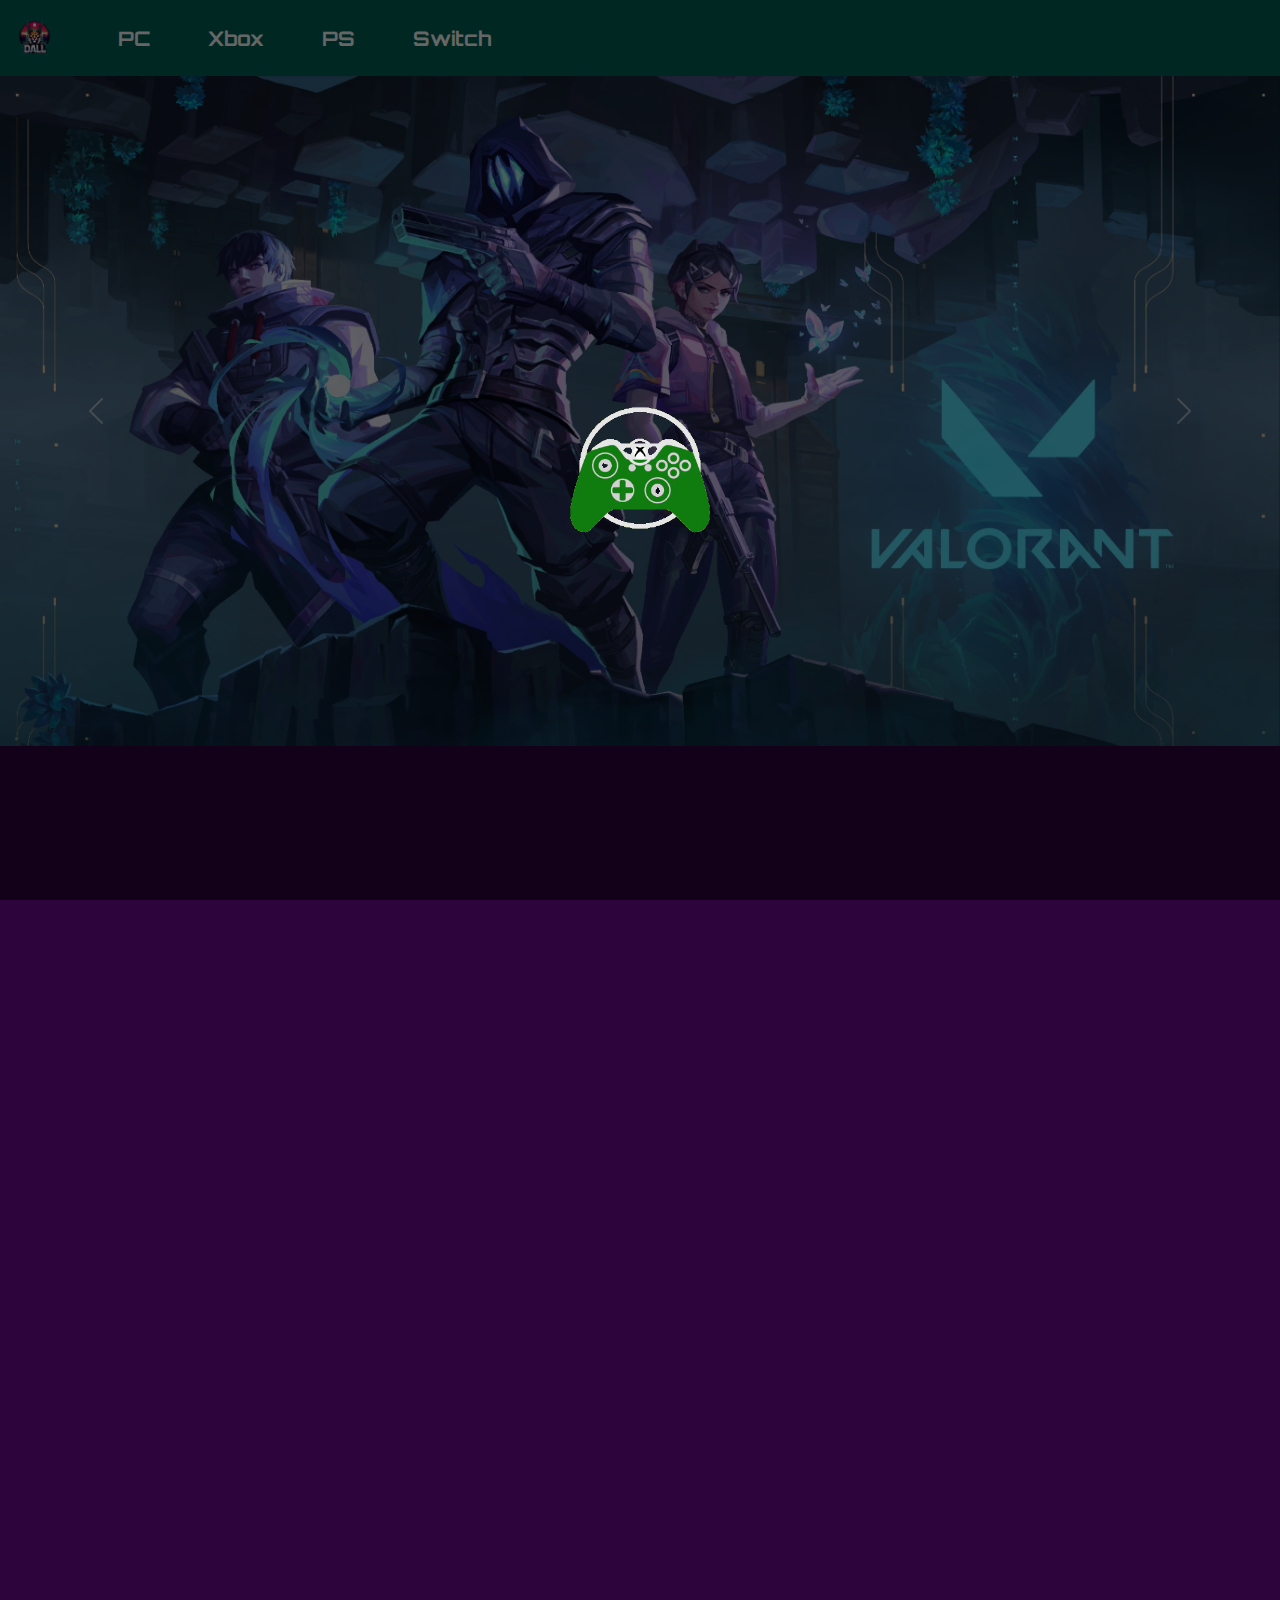
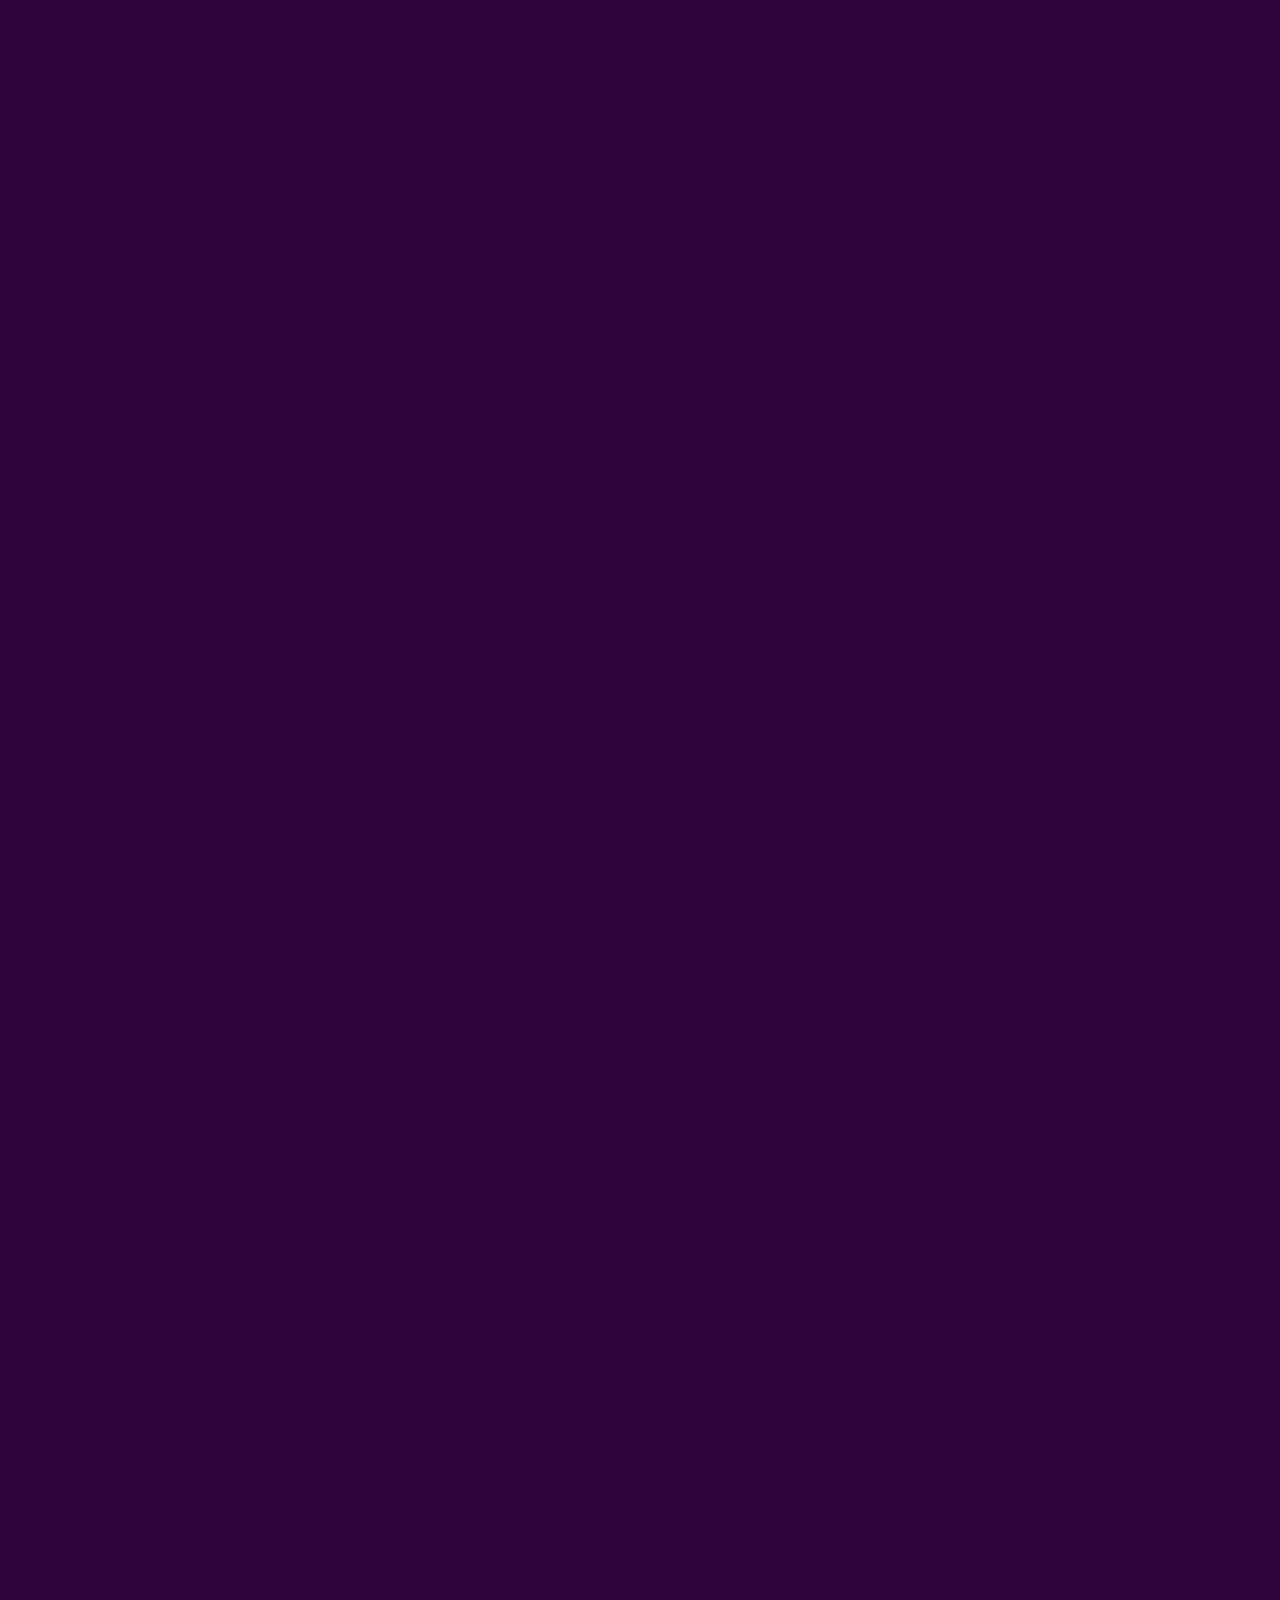
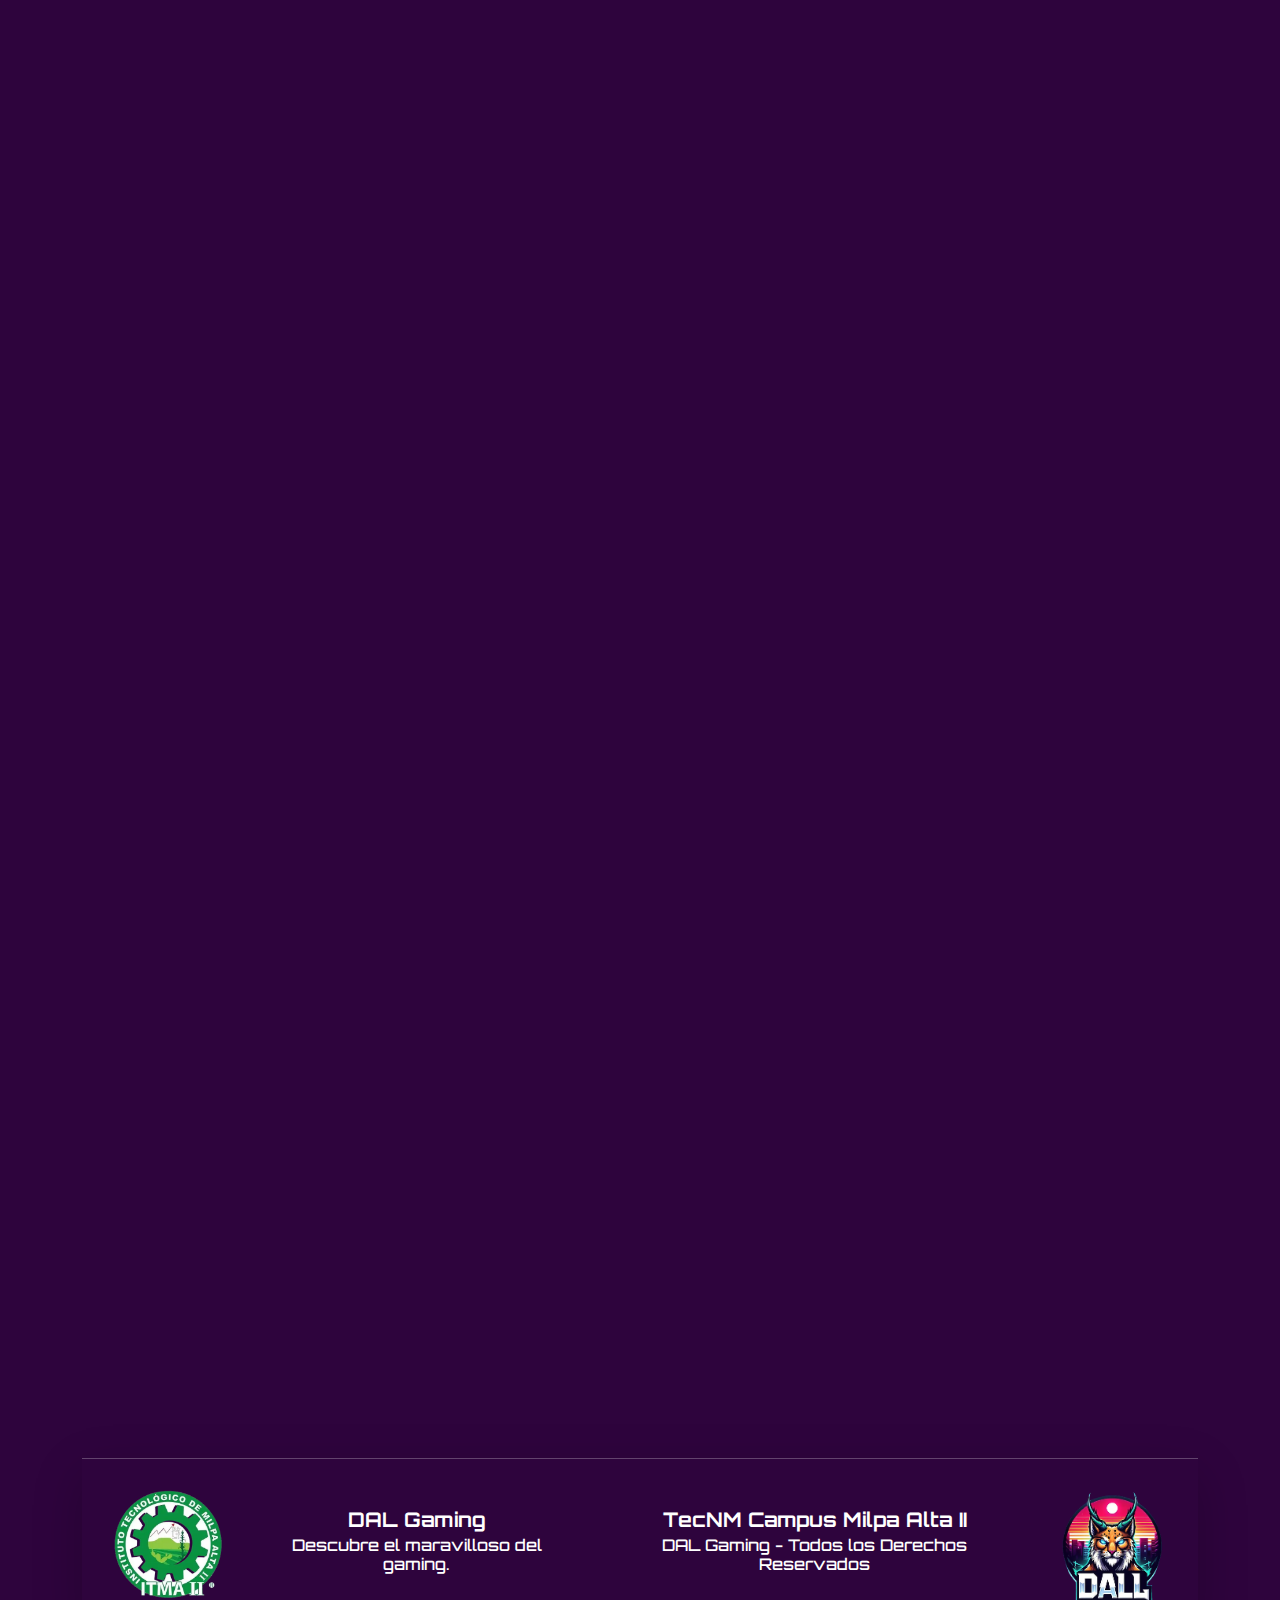
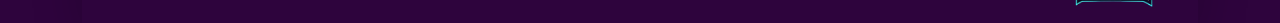
==== view/catalogo.html @ bf7d309e "cambio Footer" ====
<!doctype html>
<html lang="en">

<head>
  <meta charset="utf-8">
  <meta name="viewport" content="width=device-width, initial-scale=1, shrink-to-fit=no">
  <link rel="stylesheet" href="../public/css/bootstrap/bootstrap.min.css">
  <link href="https://fonts.googleapis.com/css2?family=Orbitron&display=swap" rel="stylesheet">
  <script src="../public/js/jquery/jquery.min.js"></script>
  <link rel="stylesheet" href="../css/style.css">
  <!-- Linea de codigo para utilizar las animaciones de la libreria de AOS Animation -->
  <link href="https://unpkg.com/aos@2.3.1/dist/aos.css" rel="stylesheet">
  <title>DAL Gaming</title>
  <!-- Linea Para Poder Colocar Un Icono En Tu Pag En La Pestaña -->
  <link rel="icon" href="../img/LogoGamer.webp" type="image/x-icon" alt="ImgNoEncontrada">
  <!-- Linea Para Poder Colocar Un Icono En Tu Pag En La Pestaña -->
</head>

<body class="fondoYLetra">
  <!--Container De Nav-->
  <nav class="navbar navbar-expand-lg navbar-synthwave">
    <div class="container-fluid">
      <a href="/index.html"><img class="navbar-brand" src="../img/LogoGamer.webp" width="45rem" alt="ImgNoEncontrada" /></a>
      <button class="navbar-toggler" type="button" data-bs-toggle="collapse" data-bs-target="#navbarSupportedContent" aria-controls="navbarSupportedContent" aria-expanded="false" aria-label="Toggle navigation">
        <span class="navbar-toggler-icon"><img src="./img/IconoDeNav.webp" width="25rem" alt="" /></span>
      </button>
      <div class="collapse navbar-collapse" id="navbarSupportedContent">
        <ul class="navbar-nav me-auto mb-2 mb-lg-0">
          <li class="nav-item ms-4 mt-1">
            <a class="btn" href="#Seccion1">
              <h5 class="ms-2 mt-2 text-white"><b><img src="./img/IconoDeAcercaDeNosotros.png" class="img-fluid" width="45rem" alt="">PC</b></h5>
            </a>
          </li>
          <li class="nav-item ms-4 mt-1">
            <a class="btn" href="#Seccion2">
              <h5 class=" ms-2 mt-2 text-white"><b><img src="./img/IconoDeProductos.png" class="img-fluid" width="45rem" alt="" srcset="">Xbox</b></h5>
            </a>
          </li>
          <li class="nav-item ms-4 mt-1">
            <a class="btn" href="#Seccion3">
              <h5 class=" ms-2 mt-2 text-white"><b><img src="/img/IconoDeContacto.png" class="img-fluid" width="25rem" alt="" srcset="">PS</b></h5>
            </a>
          </li>
          <li class="nav-item ms-4 mt-1">
            <a class="btn" href="#Seccion4">
              <h5 class=" ms-2 mt-2 text-white"><b><img src="/img/IconoDeContacto.png" class="img-fluid" width="25rem" alt="" srcset="">Switch</b></h5>
            </a>
          </li>
        </ul>
      </div>
    </div>
  </nav>
  <!--Container De Nav-->
  <!--Nota: Esto Esta Fuera Del Container Para Hacerlo Amplio-->
  <!--Carousel-->
  <div id="carouselExample" class="carousel slide">
    <div class="carousel-inner">
      <div class="carousel-item active">
        <img src="../img/Valorant.webp" height="670" width="1510" class="d-block w-100" alt="ImgNoEncontrada">
      </div>
      <div class="carousel-item">
        <img src="../img/PlayStation.webp" height="670" width="1510" class="d-block w-100" alt="ImgNoEncontrada">
      </div>
      <div class="carousel-item">
        <img src="../img/Xbox.webp" height="670" width="1510" class="d-block w-100" alt="ImgNoEncontrada">
      </div>
    </div>
    <button class="carousel-control-prev" type="button" data-bs-target="#carouselExample" data-bs-slide="prev">
      <span class="carousel-control-prev-icon" aria-hidden="true"></span>
      <span class="visually-hidden">Previous</span>
    </button>
    <button class="carousel-control-next" type="button" data-bs-target="#carouselExample" data-bs-slide="next">
      <span class="carousel-control-next-icon" aria-hidden="true"></span>
      <span class="visually-hidden">Next</span>
    </button>
  </div>
  <!--Carousel-->
  <!--Nota: Esto Esta Fuera Del Container Para Hacerlo Amplio-->

  <!--Container De ID Son 4 Secciones-->
  <div class="container mt-4">
    <!--Seccion1-->
    <div class="row mt-4 mb-4">
      <div id="Seccion1" class="div">
        <!--Espacio De Trabajo-->
        <h1 class="text-white text-center mt-4 mb-4" data-aos="zoom-in"><b>Juegos de PC</b></h1>
        <!--Espacio De Card Contenido De VideoJuegos-->
        <div class="row row-cols-1 row-cols-md-4 g-4 mt-4 mb-4">
          <!--Primera Fila De 4 Card-->
          <div class="col">
            <div class="card card-custom borde-verde-neon" data-aos="zoom-in">
              <img src="../img/EldenRing.webp" class="card-img-top" alt="...">
              <div class="card-body">
                <h4 class="text-center"><b>Elder Ring</b></h4>
                <hr size="8px" color="black" />
                <h6 class="card-text text-center">
                  Elden Ring es un videojuego de rol, aventura y acción de FromSoftware y Bandai Namco, 
                  creado por Hidetaka Miyazaki y George R.R. Martin. 
                  El juego amplía la jugabilidad de Dark Souls en un mundo más grande y complejo. </h6>
              </div>
            </div>
          </div>
          <div class="col">
            <div class="card card-custom borde-verde-neon" data-aos="zoom-in">
              <img src="../img/Half-Life-Alyx.webp" class="card-img-top" alt="...">
              <div class="card-body">
                <h4 class="text-center"><b>Half-Life Alyx</b></h4>
                <hr size="8px" color="black" />
                <h6 class="card-text text-center">
                  Half-Life: Alyx es un shooter de realidad virtual que sirve como precuela de Half-Life 2, 
                  sigue la historia de Alyx Vance luchando contra los Combine.
                </h6>
              </div>
            </div>
          </div>
          <div class="col">
            <div class="card card-custom borde-verde-neon" data-aos="zoom-in">
              <img src="../img/Baldur's-Gate3.webp" class="card-img-top" alt="...">
              <div class="card-body">
                <h4 class="text-center"><b>Baldur's Gate 3</b></h4>
                <hr size="8px" color="black" />
                <h6 class="card-text text-center">
                  Baldur's Gate 3 es la tercera entrega de la saga de rol, 
                  desarrollada por Larian Studios con promesas de fidelidad a Dragones y Mazmorras.
                </h6> 
              </div>
            </div>
          </div>
          <div class="col">
            <div class="card card-custom borde-verde-neon" data-aos="zoom-in">
              <img src="../img/Portal-2.webp" class="card-img-top" alt="...">
              <div class="card-body">
                <h4 class="text-center"><b>Portal 2</b></h4>
                <hr size="8px" color="black" />
                <h6 class="card-text text-center">
                  Portal 2 es la secuela del exitoso juego de puzles de Valve. 
                  Con modo cooperativo y un diseño ingenioso, se destaca como uno de los mejores juegos del género.
                </h6>
              </div>
            </div>
          </div>
          <!--Primera Fila De 4 Card-->

           <!--Segundo Fila De 4 Card-->
           <div class="col">
            <div class="card card-custom borde-verde-neon" data-aos="zoom-in">
              <img src="../img/Minecraft.webp" class="card-img-top" alt="...">
              <div class="card-body">
                <h4 class="card-title text-center"><b>Minecraft</b></h4>
                <hr size="8px" color="black" />
                <h6 class="card-text text-center">
                  Minecraft es un juego de construcción sandbox creado por Markus Persson, 
                  también conocido como "Notch", y desarrollado por Mojang Studios. 
                  Se destaca por su mundo abierto y su falta de un objetivo definido.
                </h6>
              </div>
            </div>
          </div>
          <div class="col">
            <div class="card card-custom borde-verde-neon" data-aos="zoom-in">
              <img src="../img/prince-persia-lost-crown.webp" class="card-img-top" alt="...">
              <div class="card-body">
                <h4 class="card-title text-center"><b>Prince of Persia: The Lost Crown</b></h4>
                <hr size="8px" color="black"/>
                <h6 class="card-text text-center">
                  Prince of Persia: The Lost Crown es un juego de plataformas de acción 2D para 
                  PC que ofrece una experiencia emocionante en un mundo inspirado en la mitología persa, 
                  con mecánicas de manipulación del tiempo y el espacio.               
                </h6>
              </div>
            </div>
          </div>
          <div class="col">
            <div class="card card-custom borde-verde-neon" data-aos="zoom-in">
              <img src="../img/The-Thaumaturge.webp" class="card-img-top" alt="...">
              <div class="card-body">
                <h4 class="card-title text-center"><b>The Thaumaturge</b></h4>
                <hr size="8px" color="black"/>
                <h6 class="card-text text-center">
                  The Thaumaturge es un RPG para PC y consolas que se desarrolla en la Varsovia del siglo XX, 
                  donde los jugadores enfrentan decisiones morales y controlan seres místicos llamados Salutors.
                </h6>
              </div>
            </div>
          </div>
          <div class="col">
            <div class="card card-custom borde-verde-neon" data-aos="zoom-in">
              <img src="../img/children-of-the-sun-keyart.webp" class="card-img-top" alt="...">
              <div class="card-body">
                <h4 class="card-title text-center"><b>Children of the Sun</b></h4>
                <hr size="8px" color="black"/>
                <h6 class="card-text text-center">
                  Children of the Sun es un juego de disparos táctico y de puzles para PC, 
                  donde los jugadores controlan una bala en su búsqueda de venganza contra una secta maligna. 
                  Desarrollado por René Rother y publicado por Devolver Digital.
                </h6>
              </div>
            </div>
          </div>
          <!--Segunda Fila De 4 Card-->
        </div>
        
        <!--Espacio De Card Contenido De VideoJuegos-->

        <!--Espacio De Trabajo-->
      </div>
    </div>
    <!--Seccion1-->

    <!--Seccion2-->
    <div class="row mt-4 mb-4">
      <div id="Seccion2" class="div">
        <!--Espacio De Trabajo-->
        <h1 class="text-white text-center mt-4 mb-4" data-aos="zoom-in"><b>Juegos de Xbox</b></h1>
        <!-- Espacio de las primeras 4 cards -->
        <div class="row row-cols-1 row-cols-md-4 g-4 mt-4 mb-4">
          <div class="col">
            <div class="card card-custom borde-verde-neon" data-aos="zoom-in">
              <img src="../img/Hi-Fi-Rush.webp" class="card-img-top" alt="...">
              <div class="card-body">
                <h4 class="text-center"><b>Hi-Fi Rush</b></h4>
                <hr size="8px" color="black" />
                <h6 class="card-text text-center">
                  Hi-Fi Rush es un videojuego tipo hack and slash que combina mecánicas de ritmo y plataformas. 
                  Fue desarrollado por Tango Gameworks y publicado por Bethesda Softworks, 
                  disponible para Microsoft Windows y Xbox Series X/S. 
                </h6>
              </div>
            </div>
          </div> 
          <div class="col">
            <div class="card card-custom borde-verde-neon" data-aos="zoom-in">
              <img src="../img/hogwarts-legacy.webp" class="card-img-top" alt="...">
              <div class="card-body">
                <h4 class="text-center"><b>Hogwarts Legacy</b></h4>
                <hr size="8px" color="black" />
                <h6 class="card-text text-center">
                  Hogwarts Legacy es un juego de rol inmersivo en mundo abierto, inspirado en la saga Harry Potter. 
                  Ambientado en el Hogwarts del siglo XIX, permite al jugador ser un estudiante que guarda un secreto capaz de destruir el 
                  mundo mágico, poniendo al jugador en el centro de su propia aventura.
                </h6>
              </div>
            </div>
          </div> 
          <div class="col">
            <div class="card card-custom borde-verde-neon" data-aos="zoom-in">
              <img src="../img/atomic-heart.webp" class="card-img-top" alt="...">
              <div class="card-body">
                <h4 class="text-center"><b>Atomic Heart</b></h4>
                <hr size="8px" color="black" />
                <h6 class="card-text text-center">
                  Atomic Heart es un videojuego FPS de mundo semiabierto con elementos de rol de acción. 
                  El combate incluye disparos y peleas cuerpo a cuerpo contra una variedad de enemigos mecánicos, 
                  biomecánicos y biológicos, como robots y mutantes.
                </h6>
              </div>
            </div>
          </div> 
          <div class="col">
            <div class="card card-custom borde-verde-neon" data-aos="zoom-in">
              <img src="../img/star-wars-jedi-survivor.webp" class="card-img-top" alt="...">
              <div class="card-body">
                <h4 class="text-center"><b>Star Wars Jedi: Survivor</b></h4>
                <hr size="8px" color="black" />
                <h6 class="card-text text-center">
                  Star Wars Jedi: Survivor es un juego de acción y aventura en tercera persona de Respawn Entertainment, desarrollado con Lucasfilm Games. 
                  Continuando la historia de Cal Kestis cinco años después de Star Wars Jedi: La Orden Caída, 
                  el juego sigue su lucha en una galaxia cada vez más dominada por la oscuridad.
                </h6>
              </div>
            </div>
          </div> 
          <!-- Fin de las primeras 4 cards -->

          <!-- Inicio de las segundas 4 cards -->
          <div class="col">
            <div class="card card-custom borde-verde-neon" data-aos="zoom-in">
              <img src="../img/Sifu-PiviGames.webp" class="card-img-top" alt="...">
              <div class="card-body">
                <h4 class="card-title text-center"><b>Sifu</b></h4>
                <hr size="8px" color="black" />
                <h6 class="card-text text-center">
                  Sifu es un videojuego beat 'em up roguelike de Sloclap. 
                  Ambientado en la China moderna, sigue al hijo de un maestro de artes marciales que busca vengar la muerte de su padre.
                </h6>
              </div>
            </div>
          </div>
          <div class="col">
            <div class="card card-custom borde-verde-neon" data-aos="zoom-in">
              <img src="../img/Street-Fighter-6.webp" class="card-img-top" alt="...">
              <div class="card-body">
                <h4 class="card-title text-center"><b>Street Fighter 6</b></h4>
                <hr size="8px" color="black"/>
                <h6 class="card-text text-center">
                  Street Fighter 6 permite a los jugadores viajar por el mundo para medir su habilidad y buscar su fuerza interior. 
                  Todos comienzan desde abajo, y ahora es tu turno de aceptar el reto y mejorar tu juego.               
                </h6>
              </div>
            </div>
          </div>
          <div class="col">
            <div class="card card-custom borde-verde-neon" data-aos="zoom-in">
              <img src="../img/Starfield.webp" class="card-img-top" alt="...">
              <div class="card-body">
                <h4 class="card-title text-center"><b>Starfield</b></h4>
                <hr size="8px" color="black"/>
                <h6 class="card-text text-center">
                  En un juego de rol de próxima generación ambientado en el espacio, 
                  crea tu propio personaje y explora con total libertad mientras te sumerges en una aventura épica para resolver 
                  el mayor misterio de la humanidad.
                </h6>
              </div>
            </div>
          </div>
          <div class="col">
            <div class="card card-custom borde-verde-neon" data-aos="zoom-in">
              <img src="../img/Forza-Motorsport-Pivigames.webp" class="card-img-top" alt="...">
              <div class="card-body">
                <h4 class="card-title text-center"><b>Forza Motorsport</b></h4>
                <hr size="8px" color="black"/>
                <h6 class="card-text text-center">
                  Forza Motorsport es un videojuego de simulación de carreras desarrollado por Turn 10 Studios y publicado por Xbox Game Studios. 
                  Es la decimotercera entrega de la serie Forza, disponible en Windows y Xbox Series X/S, 
                  y reinicia la subserie abandonando la numeración secuencial.
                </h6>
              </div>
            </div>
          </div>
          <!-- Fin de las segundas 4 cards -->
        </div>
        <!--Espacio De Trabajo-->
      </div>
    </div>
    <!--Seccion2-->

    <!--Seccion3-->
    <div class="row mt-4 mb-4">
      <div id="Seccion3" class="div">
        <!--Espacio De Trabajo-->
        <h1 class="text-white text-center mt-4 mb-4" data-aos="zoom-in"><b>Juegos de PS</b></h1>

        <div class="row row-cols-1 row-cols-md-4 g-4 mt-4 mb-4">
          <div class="col">
            <div class="card card-custom borde-verde-neon" data-aos="zoom-in">
              <img src="../img/GOW.webp" class="card-img-top" alt="...">
              <div class="card-body">
                <h4 class="card-title text-center"><b>God of War</b></h4>
                <hr size="8px" color="black"/>
                <h6 class="card-text text-center">
                  God of War para PS4 reinventa a Kratos en una ambientación nórdica y con un enfoque más maduro, 
                  donde él es un padre en un entorno hostil, tratando de olvidar su pasado.
                </h6>
              </div>
            </div>
          </div>
          <div class="col">
            <div class="card card-custom borde-verde-neon" data-aos="zoom-in">
              <img src="../img/FF7-Remake.webp" class="card-img-top" alt="...">
              <div class="card-body">
                <h4 class="card-title text-center"><b>Final Fantasy VII Remake </b></h4>
                <hr size="8px" color="black"/>
                <h6 class="card-text text-center">
                  El remake de 'Final Fantasy VII' para PS4 mejora gráficos, 
                  añade detalles a la historia y modifica el sistema de batallas y exploración, desarrollado por el equipo original.
                </h6>
              </div>
            </div>
          </div>
          <div class="col">
            <div class="card card-custom borde-verde-neon" data-aos="zoom-in">
              <img src="../img/Resident-Evil-2-Remake.webp" class="card-img-top" alt="...">
              <div class="card-body">
                <h4 class="card-title text-center"><b>Resident Evil 2 Remake</b></h4>
                <hr size="8px" color="black"/>
                <h6 class="card-text text-center">
                  'Resident Evil 2 Remake' actualiza el clásico survival horror en su 20 aniversario para PS4, 
                  ofreciendo una perspectiva jugable, estilo y ambientación renovados. 
                  Conserva la esencia del juego original mientras introduce cambios técnicos y artísticos ambiciosos.
                </h6>
              </div>
            </div>
          </div>
          <div class="col">
            <div class="card card-custom borde-verde-neon" data-aos="zoom-in">
              <img src="../img/SpidermanPs4.webp" class="card-img-top" alt="...">
              <div class="card-body">
                <h4 class="card-title text-center"><b>Spiderman</b></h4>
                <hr size="8px" color="black"/>
                <h6 class="card-text text-center">
                  'Spider-Man' para PS4, desarrollado por Insomniac Games y producido por Sony, 
                  es un juego de acción de mundo abierto ambientado en Nueva York, donde el jugador puede explorar libremente la ciudad 
                  y disfrutar del icónico personaje.
                </h6>
              </div>
            </div>
          </div>
           <!-- Inicio de otras 4 cards -->
        <div class="col">
          <div class="card card-custom borde-verde-neon" data-aos="zoom-in">
            <img src="../img/tekken-8.webp" class="card-img-top" alt="...">
            <div class="card-body">
              <h4 class="card-title text-center"><b>Tekken 8</b></h4>
              <hr size="8px" color="black"/>
              <h6 class="card-text text-center">
                'Tekken 8', de Bandai Namco con Unreal Engine 5 para PS5, 
                presenta modelos de personajes HD con pelo y piel detallados, y 
                gráficos inmersivos que reflejan movimientos musculares realistas en combate.
              </h6>
            </div>
          </div>
        </div>
        <div class="col">
          <div class="card card-custom borde-verde-neon" data-aos="zoom-in">
            <img src="../img/StellarBlade.webp" class="card-img-top" alt="...">
            <div class="card-body">
              <h4 class="card-title text-center"><b>Stellar Blade</b></h4>
              <hr size="8px" color="black"/>
              <h6 class="card-text text-center">
                En "Stellar Blade", Eve y su equipo llegan a una Tierra desolada y conocen a Adam, quien los lleva a Xion, 
                último bastión humano. Allí, interactúan con diversos personajes, 
                incluido Orcal, mientras Eve forja lazos y ayuda a reconstruir la ciudad para salvar el planeta.
              </h6>
            </div>
          </div>
        </div>
        <div class="col">
          <div class="card card-custom borde-verde-neon" data-aos="zoom-in">
            <img src="../img/HellDivers2.webp" class="card-img-top" alt="...">
            <div class="card-body">
              <h4 class="card-title text-center"><b>Helldivers II</b></h4>
              <hr size="8px" color="black"/>
              <h6 class="card-text text-center">
                "Helldivers II" es un shooter de acción de Arrowhead Game Studios y Sony Interactive Entertainment para 
                PC y PS5, donde los jugadores encarnan a soldados pacificadores galácticos.
              </h6>
            </div>
          </div>
        </div>
        <div class="col">
          <div class="card card-custom borde-verde-neon" data-aos="zoom-in">
            <img src="../img/Sekiro-Shadows-Die-Twice.webp" class="card-img-top" alt="...">
            <div class="card-body">
              <h4 class="card-title text-center"><b>Sekiro: Shadows Die Twice</b></h4>
              <hr size="8px" color="black"/>
              <h6 class="card-text text-center">
                "Sekiro: Shadows Die Twice", de FromSoftware y dirigido por Hidetaka Miyazaki, es un juego de rol, 
                acción y sigilo ambientado en el Japón feudal para PS4. 
                Miyazaki, conocido por crear géneros propios, ofrece una experiencia única en esta aventura.
              </h6>
            </div>
          </div>
        </div>
        <!-- Fin de las otras 4 cards -->
        </div>

       
        <!--Espacio De Trabajo-->
      </div>
    </div>
    <!--Seccion3-->

    <!--Seccion4-->
    <div class="row mt-4 mb-4">
      <div id="Seccion4" class="div">
        <!--Espacio De Trabajo-->
        <h1 class="text-white text-center mt-4 mb-4" data-aos="zoom-in"><b>Juegos de Switch</b></h1>

        <div class="row row-cols-1 row-cols-md-4 g-4 mt-4 mb-4">
          <div class="col">
            <div class="card card-custom borde-verde-neon" data-aos="zoom-in">
              <img src="../img/Paper-Mario-la-puerta-milenaria.webp" class="card-img-top" alt="...">
              <div class="card-body">
                <h4 class="text-center"><b>Paper Mario: La Puerta Milenaria</b></h4>
                <hr size="8px" color="black" />
                <h6 class="card-text text-center">
                  En Paper Mario: La Puerta Milenaria, Mario transforma su forma para superar desafíos y rescatar a 
                  Peach en un mundo lleno de obstáculos. 
                  Debe encontrar Cristales Estrellas y enfrentarse a viejos amigos y enemigos. Disponible en GameCube y Switch. 
                </h6>
              </div>
            </div>
          </div> 
          <div class="col">
            <div class="card card-custom borde-verde-neon" data-aos="zoom-in">
              <img src="../img/mario-vs-dk.webp" class="card-img-top" alt="...">
              <div class="card-body">
                <h4 class="text-center"><b>Mario vs. Donkey Kong</b></h4>
                <hr size="8px" color="black" />
                <h6 class="card-text text-center">
                  En Mario vs. Donkey Kong para Switch, Nintendo revive la rivalidad clásica con gráficos actualizados. 
                  Este juego de acción y puzles desafía a los jugadores a resolver diversos acertijos y demostrar sus habilidades 
                  en plataformas para recuperar los Minimarios sustraídos.
                </h6>
              </div>
            </div>
          </div> 
          <div class="col">
            <div class="card card-custom borde-verde-neon" data-aos="zoom-in">
              <img src="../img/Splatoon3.webp" class="card-img-top" alt="...">
              <div class="card-body">
                <h4 class="text-center"><b>Splatoon 3: La cara del orden</b></h4>
                <hr size="8px" color="black" />
                <h6 class="card-text text-center">
                  En Splatoon 3: La cara del orden para Switch, juegas como Agente 8 en una Cromópolis sin color. Con Perla como dron, 
                  escalas la Torre del Orden, mejorando tus habilidades en una experiencia para un jugador rejugable y desafiante.
                </h6>
              </div>
            </div>
          </div> 
          <div class="col">
            <div class="card card-custom borde-verde-neon" data-aos="zoom-in">
              <img src="../img/princess-peach-showtime.webp" class="card-img-top" alt="...">
              <div class="card-body">
                <h4 class="text-center"><b>Princess Peach: Showtime!</b></h4>
                <hr size="8px" color="black" />
                <h6 class="card-text text-center">
                  En Princess Peach: Showtime! para Switch, la princesa Peach debe luchar 
                  contra la malvada Grape y la Compañía Malaúva para salvar el Teatro Esplendor y su espectáculo.
                </h6>
              </div>
            </div>
          </div> 
          <!-- Fin de las primeras 4 cards -->

          <!-- Inicio de las segundas 4 cards -->
          <div class="col">
            <div class="card card-custom borde-verde-neon" data-aos="zoom-in">
              <img src="../img/Gundam-Breaker4.webp" class="card-img-top" alt="...">
              <div class="card-body">
                <h4 class="card-title text-center"><b>Gundam Breaker 4</b></h4>
                <hr size="8px" color="black" />
                <h6 class="card-text text-center">
                  En Gundam Breaker 4 para PC, Switch, PlayStation 4 y PlayStation 5, desarrollado por Crafts & Meister y Bandai Namco Entertainment, 
                  puedes crear y personalizar tu propio Gunpla, enfrentándolo a desafiantes misiones de combate en el universo Gundam.
                </h6>
              </div>
            </div>
          </div>
          <div class="col">
            <div class="card card-custom borde-verde-neon" data-aos="zoom-in">
              <img src="../img/reynatis.webp" class="card-img-top" alt="...">
              <div class="card-body">
                <h4 class="card-title text-center"><b>Reynatis</b></h4>
                <hr size="8px" color="black"/>
                <h6 class="card-text text-center">
                  En Reynatis, RPG de acción de FuRyu, Natsume Atari y NIS America para PC, Switch, PS4 y PS5,
                  fantasía y realidad colisionan en Shibuya. Un joven mago busca libertad,
                   mientras un oficial lucha por controlar la magia y restaurar el orden, desencadenando una oscuridad transformadora.            
                </h6>
              </div>
            </div>
          </div>
          <div class="col">
            <div class="card card-custom borde-verde-neon" data-aos="zoom-in">
              <img src="../img/TLOZ-tears-of-the-kingdom.webp" class="card-img-top" alt="...">
              <div class="card-body">
                <h4 class="card-title text-center"><b>The Legend of Zelda: Tears of the Kingdom</b></h4>
                <hr size="8px" color="black"/>
                <h6 class="card-text text-center">
                  Tears of the Kingdom, la secuela de Breath of the Wild para Nintendo Switch, protagonizada por Link, 
                  presenta una aventura en mundo abierto en Hyrule. 
                  Ofrece nuevas mecánicas de fusión de objetos y armas, zonas aéreas para explorar y más acción y rol.
                </h6>
              </div>
            </div>
          </div>
          <div class="col">
            <div class="card card-custom borde-verde-neon" data-aos="zoom-in">
              <img src="../img/mh-rise-sunbreak.webp" class="card-img-top" alt="...">
              <div class="card-body">
                <h4 class="card-title text-center"><b>Monster Hunter Rise: Sunbreak</b></h4>
                <hr size="8px" color="black"/>
                <h6 class="card-text text-center">
                  Monster Hunter Rise: Sunbreak, expansión de Capcom para Switch, continúa la historia del juego original. 
                  Presenta una nueva región, permite reclutar cazadores para misiones contra nuevas bestias y ofrece un desafiante Rango Maestro.
                </h6>
              </div>
            </div>
          </div>
          <!-- Fin de las segundas 4 cards -->
        </div>
        <!--Espacio De Trabajo-->
      </div>
    </div>
    <!--Seccion4-->

    <!--Container Footer-->
    <div class="shadow-lg border-1">
      <hr class="text-white">
      <!-- Logos juntos en vista móvil -->
      <div class="container d-flex flex-column justify-content-center align-items-center d-md-none mb-4">
        <div class="d-flex justify-content-center mb-3">
            <img src="../img/LogoPrincipal.webp" width="100rem" class="img-fluid mt-2 mb-2 mr-2" alt="Logo Principal">
            <img src="../img/LogoGamer.webp" width="100rem" class="img-fluid mt-2 mb-2 ml-2" alt="Logo Gamer">
        </div>
        <div class="text-center mb-3">
            <h5 class="text-white mb-0"><b>DAL Gaming</b></h5>
            <h6 class="text-white mt-1 mb-2">Descubre el maravilloso del gaming.</h6>
        </div>
        <div class="text-center mb-3">
            <h5 class="text-white mb-0"><b>TecNM Campus Milpa Alta II</b></h5>
            <h6 class="text-white mt-1 mb-2">DAL Gaming - Todos los Derechos Reservados</h6>
        </div>
    </div>
      <!-- Logos separados en vista de escritorio -->
      <div class="container-fluid d-none d-md-flex justify-content-center align-items-center">
        <div class="text-center mb-3">
            <img src="../img/LogoPrincipal.webp" width="150rem" class="img-fluid mt-2" alt="Logo Principal">
        </div>
        <div class="text-center mb-3 mx-3"> <!-- Añadido mx-3 para margen horizontal -->
            <h5 class="text-white mb-0"><b>DAL Gaming</b></h5>
            <h6 class="text-white mt-1 mb-0">Descubre el maravilloso del gaming.</h6>
        </div>
        <div class="text-center mb-3 mx-3"> <!-- Añadido mx-3 para margen horizontal -->
            <h5 class="text-white mb-0"><b>TecNM Campus Milpa Alta II</b></h5>
            <h6 class="text-white mt-1 mb-0">DAL Gaming - Todos los Derechos Reservados</h6>
        </div>
        <div class="text-center">
            <img src="../img/LogoGamer.webp" width="150rem" class="img-fluid" alt="Logo Gamer">
        </div>
      </div>
    </div>
    <!--Container Footer-->

  </div>
  <!--Container De ID Son 4 Secciones-->
  <!--AQUI SOLO TIENES QUE COLOCAR LOS js DE LA MASCARA DE CARGA PARA QUE PUEDA FUNCIONAR-->
  <script src="../js/mascaraDeCarga/jquery-3.2.1.min.js"></script>
  <script src="../js/mascaraDeCarga/jquery.blockUI.js"></script>
  <script src="../js/mascaraDeCarga/mascara.js"></script>
  <!--AQUI SOLO TIENES QUE COLOCAR LOS js DE LA MASCARA DE CARGA PARA QUE PUEDA FUNCIONAR-->
  <script src="../public/js/bootstrap/bootstrap.min.js"></script>
  <!-- AQUI SOLO SE TIENE QUE COLOCAR EL js DE LA LIBRERIA DE AOS ANIMATION -->
  <script src="https://unpkg.com/aos@2.3.1/dist/aos.js"></script>
  <!-- AQUI SE TIENE QUE COLOCAR LA INSTANCIA DE INICIO DEL AOS ANIMATION -->
  <script>
    AOS.init();
  </script>
</body>

</html>
---- css/style.css ----
.fondoYLetra{
  font-family: 'Orbitron', sans-serif;
  background-color: #2e043d;
} 
.card-custom {
  position: relative;
  overflow: hidden;
  height: 390px;
  min-height: 250px;
}

.card-custom img {
  transition: transform 0.5s ease;
  width: 100%;
  height: 100%;
  object-fit: cover;
}

.card-custom .card-body {
  position: absolute;
  top: 0;
  left: 0;
  width: 100%;
  height: 100%;
  background: rgba(0, 0, 0, 0.671);
  color: white;
  display: flex;
  flex-direction: column;
  justify-content: center;
  align-items: center;
  text-align: center;
  opacity: 0;
  transition: opacity 0.6s ease;
}

.card-custom:hover img {
  transform: scale(1.1);
}

.card-custom:hover .card-body {
  opacity: 1;
}

.card-custom .card-body h4,
.card-custom .card-body h5 {
  margin: 0;
}

.card-img-top {
  width: 100%;
  height: 100%;
  object-fit: cover;
}

.borde-verde-neon {
  border: 5px solid #1affa3;
}


.navbar-synthwave {
  background-color: #036356;
  border-bottom: 2px solid #036356;
  width: 100%;
}

.navbar-synthwave .navbar-brand img,
.navbar-synthwave .navbar-toggler-icon img {
  filter: drop-shadow(0 0 5px #036356);
}

.navbar-synthwave .navbar-nav .nav-item .btn h5 {
  color: #ffffff;
  text-shadow: 0 0 5px #036356;
}

.navbar-synthwave .navbar-toggler {
  border: none;
}

.navbar-synthwave .navbar-toggler-icon {
  background-image: none; 
}

.navbar-synthwave .navbar-toggler-icon img {
  filter: drop-shadow(0 0 5px #036356);
}
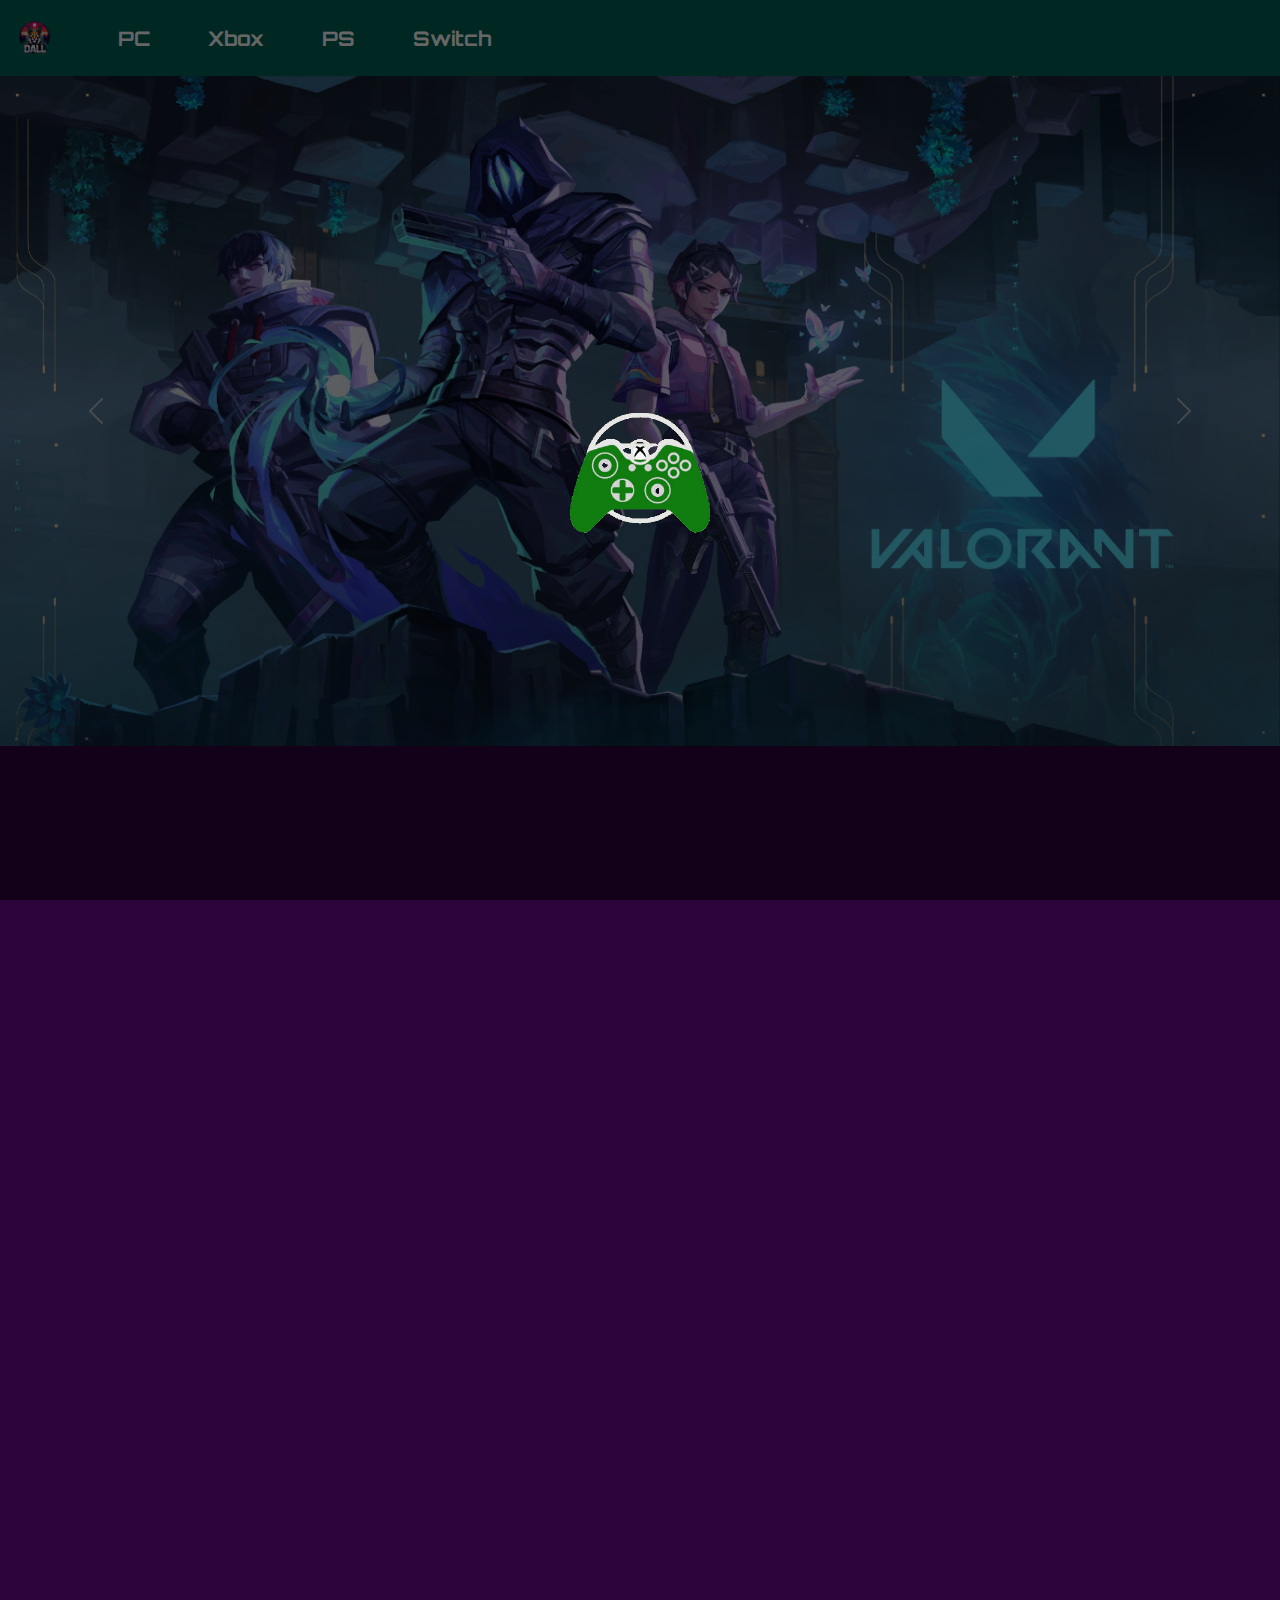
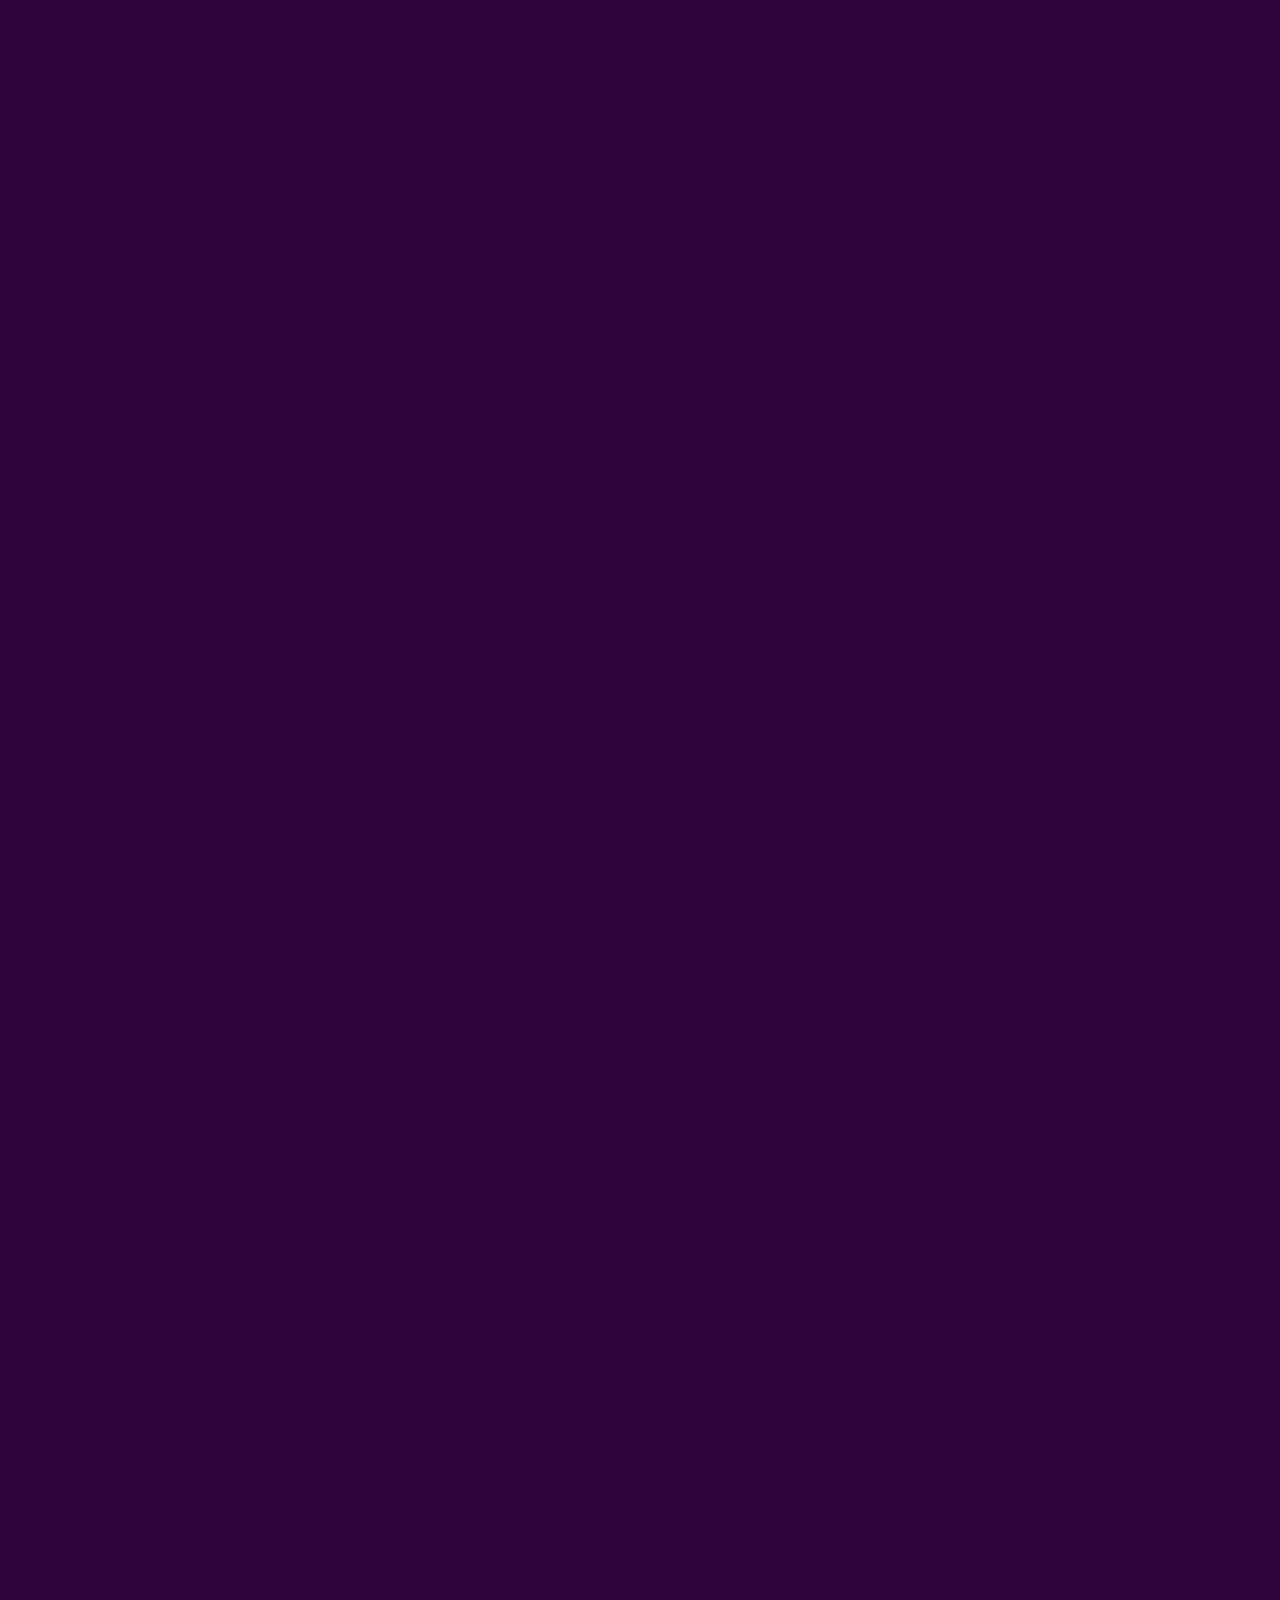
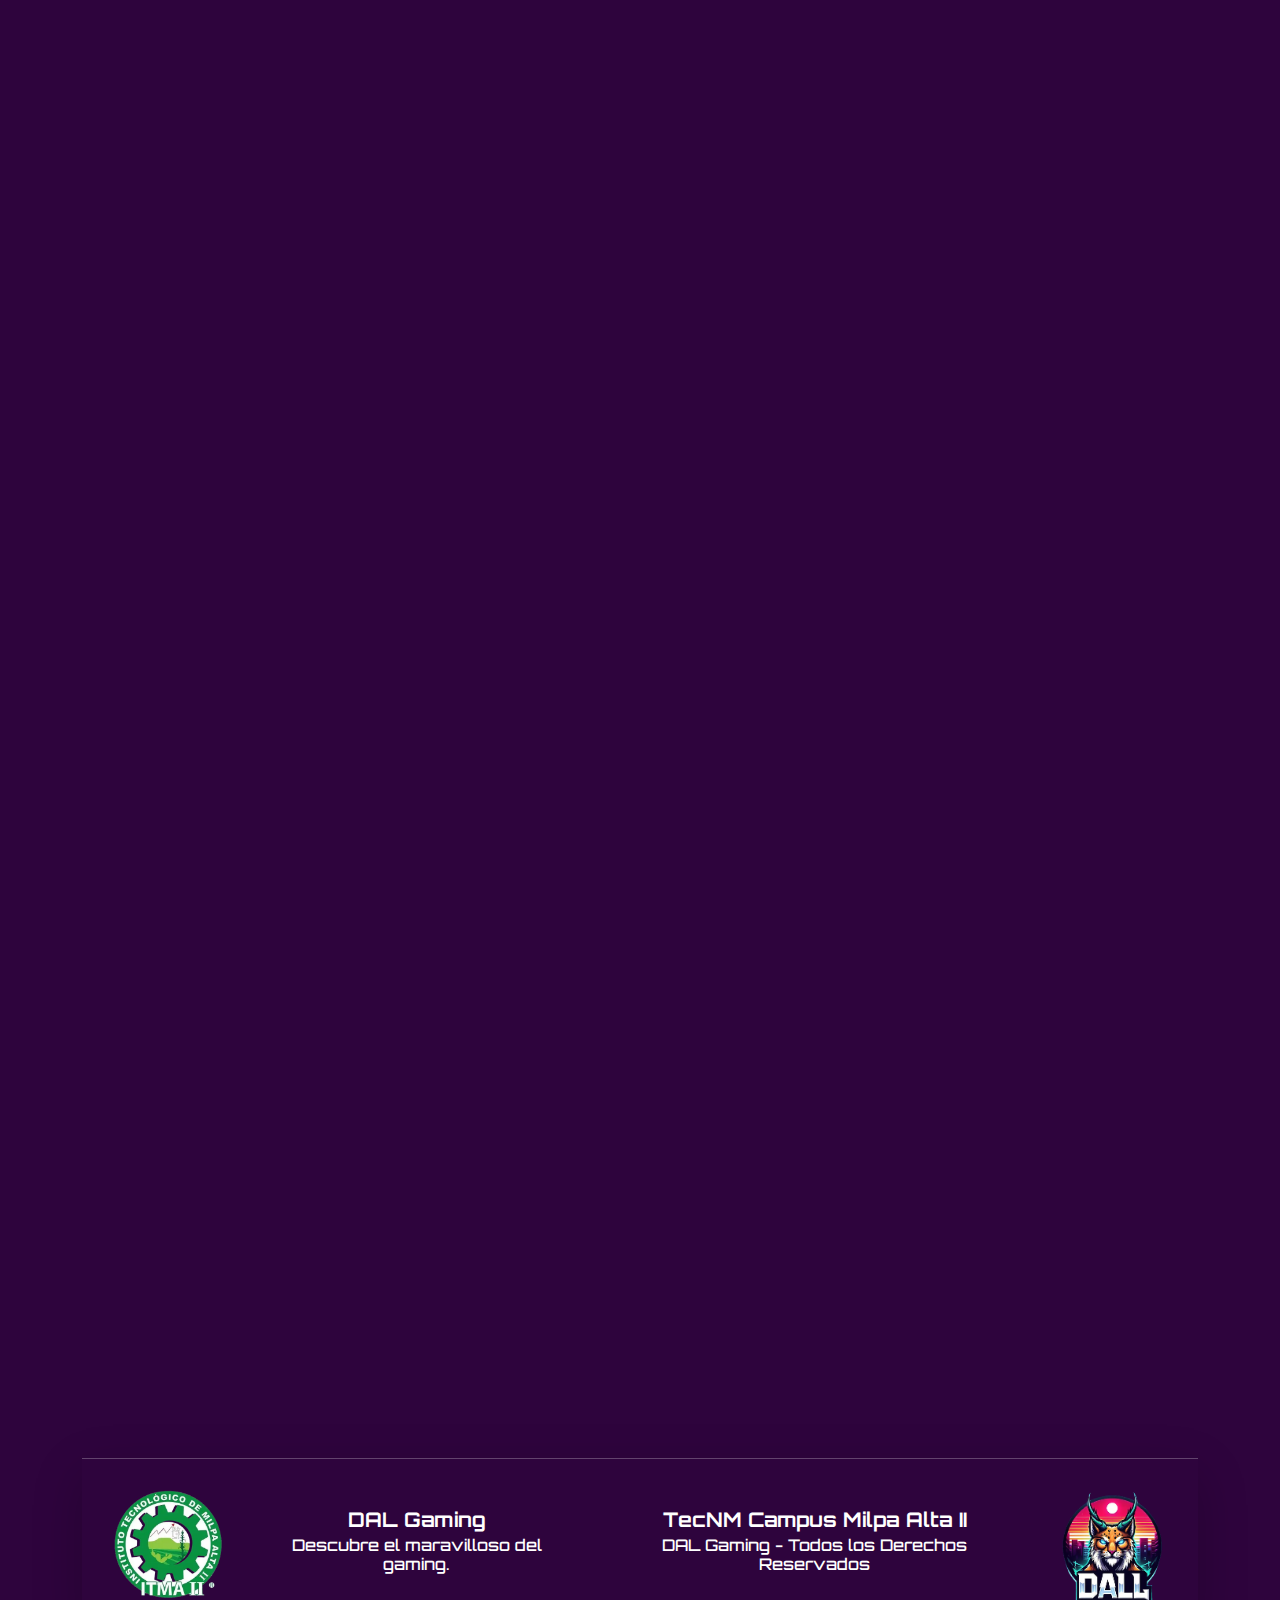
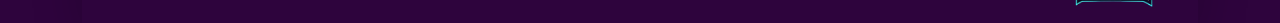
==== commit 85303d89: "Cambios en el navbar" ====
--- a/view/catalogo.html
+++ b/view/catalogo.html
@@ -20,7 +20,7 @@
   <!--Container De Nav-->
   <nav class="navbar navbar-expand-lg navbar-synthwave">
     <div class="container-fluid">
-      <a href="/index.html"><img class="navbar-brand" src="../img/LogoGamer.webp" width="45rem" alt="ImgNoEncontrada" /></a>
+      <a href="../index.html"><img class="navbar-brand" src="../img/LogoGamer.webp" width="45rem" alt="ImgNoEncontrada" /></a>
       <button class="navbar-toggler" type="button" data-bs-toggle="collapse" data-bs-target="#navbarSupportedContent" aria-controls="navbarSupportedContent" aria-expanded="false" aria-label="Toggle navigation">
         <span class="navbar-toggler-icon"><img src="./img/IconoDeNav.webp" width="25rem" alt="" /></span>
       </button>
@@ -216,7 +216,7 @@
         <div class="row row-cols-1 row-cols-md-4 g-4 mt-4 mb-4">
           <div class="col">
             <div class="card card-custom borde-verde-neon" data-aos="zoom-in">
-              <img src="../img/Hi-Fi-Rush.webp" class="card-img-top" alt="...">
+              <img src="../img/Hi-fi-Rush.webp" class="card-img-top" alt="...">
               <div class="card-body">
                 <h4 class="text-center"><b>Hi-Fi Rush</b></h4>
                 <hr size="8px" color="black" />
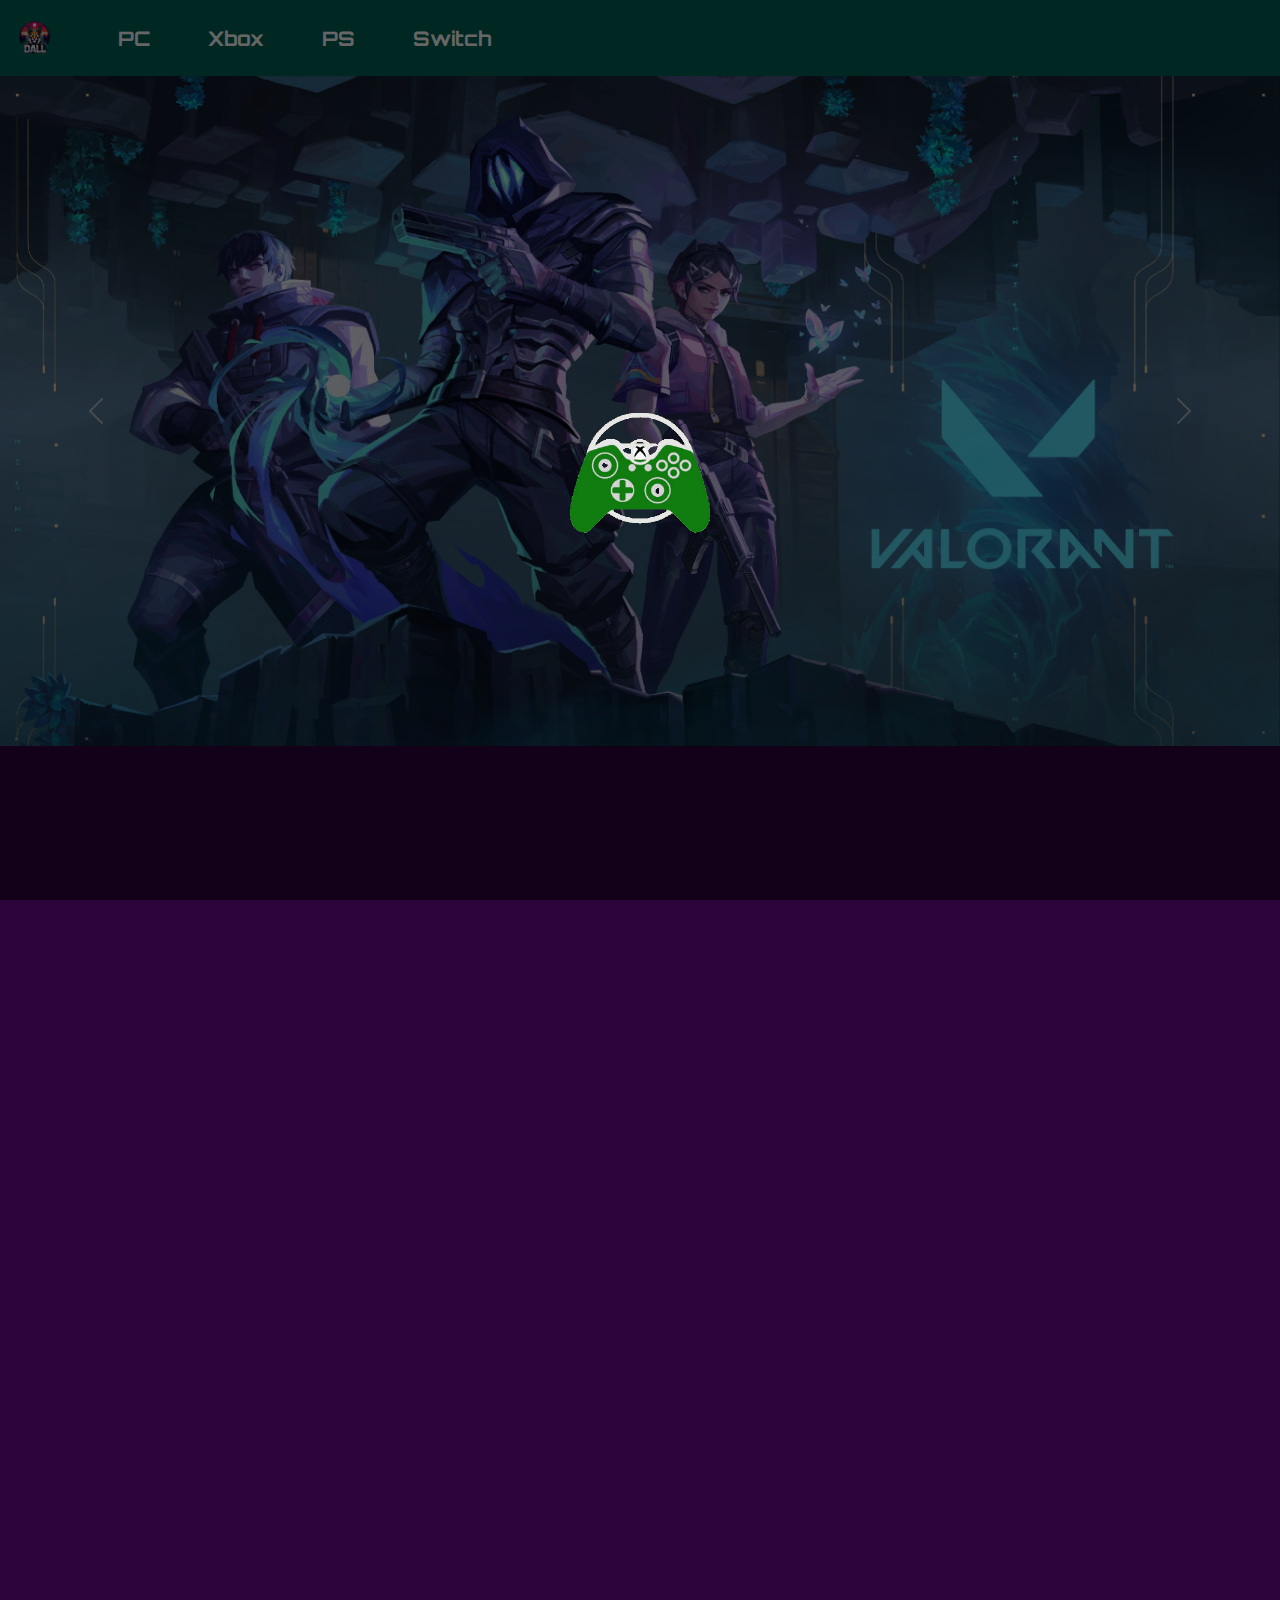
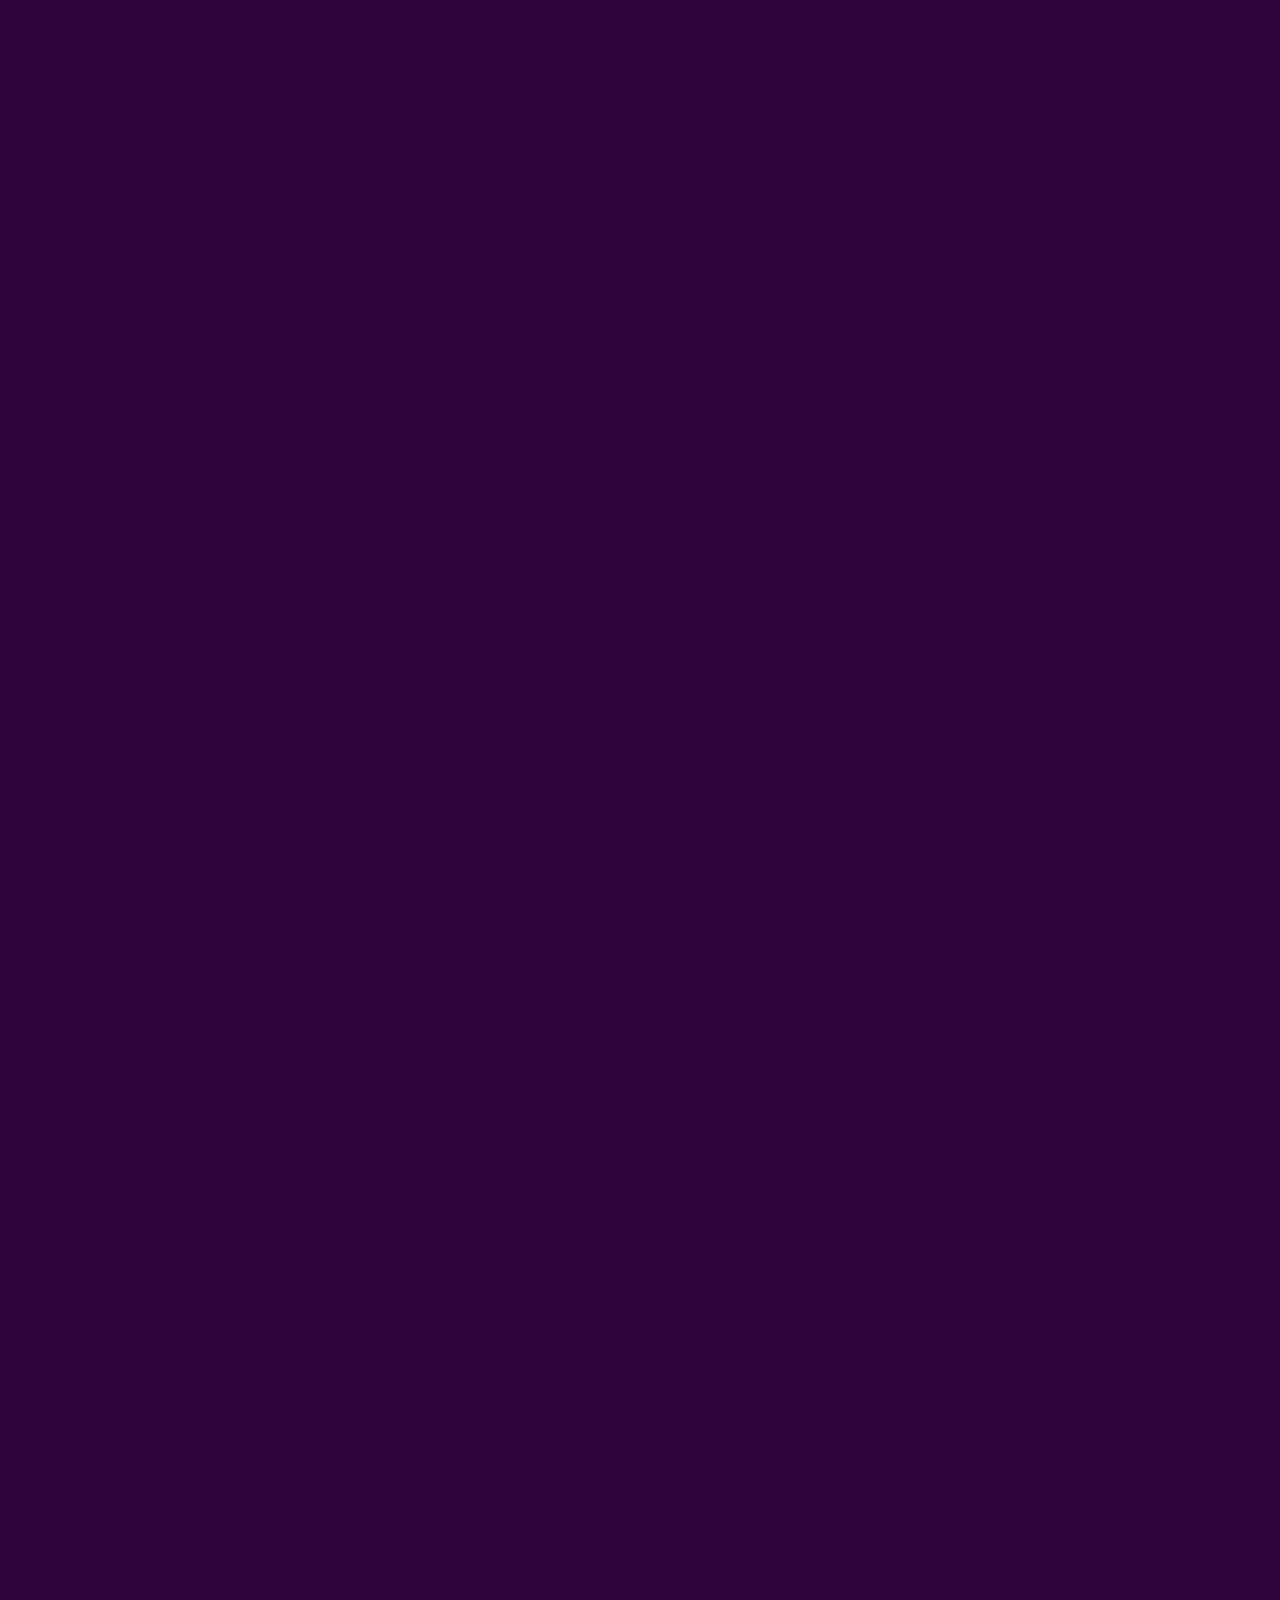
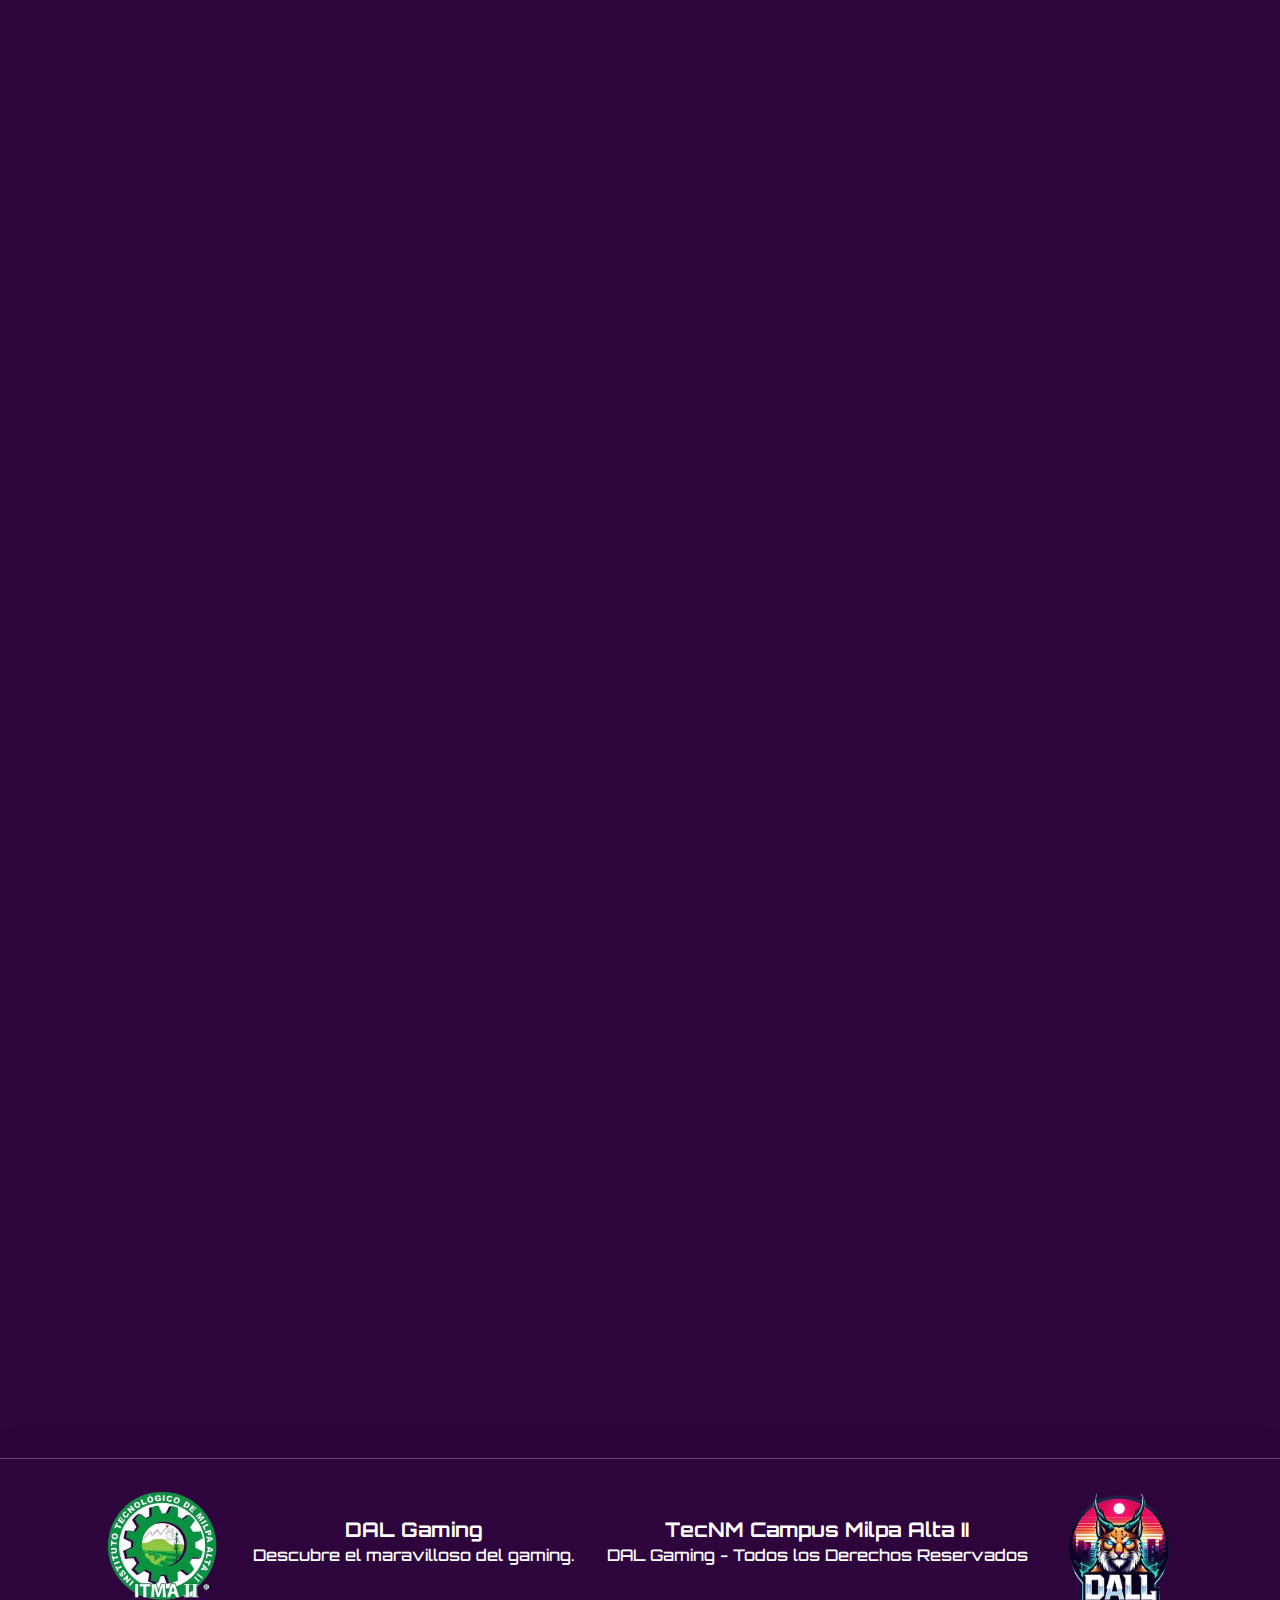
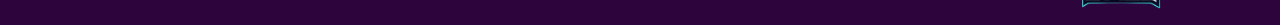
==== commit 2642787a: "Ruteo mas chido" ====
--- a/view/catalogo.html
+++ b/view/catalogo.html
@@ -584,46 +584,44 @@
       </div>
     </div>
     <!--Seccion4-->
-
-    <!--Container Footer-->
-    <div class="shadow-lg border-1">
-      <hr class="text-white">
-      <!-- Logos juntos en vista móvil -->
-      <div class="container d-flex flex-column justify-content-center align-items-center d-md-none mb-4">
-        <div class="d-flex justify-content-center mb-3">
-            <img src="../img/LogoPrincipal.webp" width="100rem" class="img-fluid mt-2 mb-2 mr-2" alt="Logo Principal">
-            <img src="../img/LogoGamer.webp" width="100rem" class="img-fluid mt-2 mb-2 ml-2" alt="Logo Gamer">
-        </div>
-        <div class="text-center mb-3">
-            <h5 class="text-white mb-0"><b>DAL Gaming</b></h5>
-            <h6 class="text-white mt-1 mb-2">Descubre el maravilloso del gaming.</h6>
-        </div>
-        <div class="text-center mb-3">
-            <h5 class="text-white mb-0"><b>TecNM Campus Milpa Alta II</b></h5>
-            <h6 class="text-white mt-1 mb-2">DAL Gaming - Todos los Derechos Reservados</h6>
-        </div>
+  </div>
+  <!--Container Footer-->
+  <div class="shadow-lg border-1">
+    <hr class="text-white">
+    <!-- Logos juntos en vista móvil -->
+    <div class="container d-flex flex-column justify-content-center align-items-center d-md-none mb-4">
+      <div class="d-flex justify-content-center mb-3">
+          <img src="../img/LogoPrincipal.webp" width="100rem" class="img-fluid mt-2 mb-2 mr-2" alt="Logo Principal">
+          <img src="../img/LogoGamer.webp" width="100rem" class="img-fluid mt-2 mb-2 ml-2" alt="Logo Gamer">
+      </div>
+      <div class="text-center mb-3">
+          <h5 class="text-white mb-0"><b>DAL Gaming</b></h5>
+          <h6 class="text-white mt-1 mb-2">Descubre el maravilloso del gaming.</h6>
+      </div>
+      <div class="text-center mb-3">
+          <h5 class="text-white mb-0"><b>TecNM Campus Milpa Alta II</b></h5>
+          <h6 class="text-white mt-1 mb-2">DAL Gaming - Todos los Derechos Reservados</h6>
+      </div>
+  </div>
+    <!-- Logos separados en vista de escritorio -->
+    <div class="container-fluid d-none d-md-flex justify-content-center align-items-center">
+      <div class="text-center mb-3">
+          <img src="../img/LogoPrincipal.webp" width="150rem" class="img-fluid mt-2" alt="Logo Principal">
+      </div>
+      <div class="text-center mb-3 mx-3"> <!-- Añadido mx-3 para margen horizontal -->
+          <h5 class="text-white mb-0"><b>DAL Gaming</b></h5>
+          <h6 class="text-white mt-1 mb-0">Descubre el maravilloso del gaming.</h6>
+      </div>
+      <div class="text-center mb-3 mx-3"> <!-- Añadido mx-3 para margen horizontal -->
+          <h5 class="text-white mb-0"><b>TecNM Campus Milpa Alta II</b></h5>
+          <h6 class="text-white mt-1 mb-0">DAL Gaming - Todos los Derechos Reservados</h6>
+      </div>
+      <div class="text-center">
+          <img src="../img/LogoGamer.webp" width="150rem" class="img-fluid" alt="Logo Gamer">
+      </div>
     </div>
-      <!-- Logos separados en vista de escritorio -->
-      <div class="container-fluid d-none d-md-flex justify-content-center align-items-center">
-        <div class="text-center mb-3">
-            <img src="../img/LogoPrincipal.webp" width="150rem" class="img-fluid mt-2" alt="Logo Principal">
-        </div>
-        <div class="text-center mb-3 mx-3"> <!-- Añadido mx-3 para margen horizontal -->
-            <h5 class="text-white mb-0"><b>DAL Gaming</b></h5>
-            <h6 class="text-white mt-1 mb-0">Descubre el maravilloso del gaming.</h6>
-        </div>
-        <div class="text-center mb-3 mx-3"> <!-- Añadido mx-3 para margen horizontal -->
-            <h5 class="text-white mb-0"><b>TecNM Campus Milpa Alta II</b></h5>
-            <h6 class="text-white mt-1 mb-0">DAL Gaming - Todos los Derechos Reservados</h6>
-        </div>
-        <div class="text-center">
-            <img src="../img/LogoGamer.webp" width="150rem" class="img-fluid" alt="Logo Gamer">
-        </div>
-      </div>
-    </div>
-    <!--Container Footer-->
-
   </div>
+  <!--Container Footer-->
   <!--Container De ID Son 4 Secciones-->
   <!--AQUI SOLO TIENES QUE COLOCAR LOS js DE LA MASCARA DE CARGA PARA QUE PUEDA FUNCIONAR-->
   <script src="../js/mascaraDeCarga/jquery-3.2.1.min.js"></script>
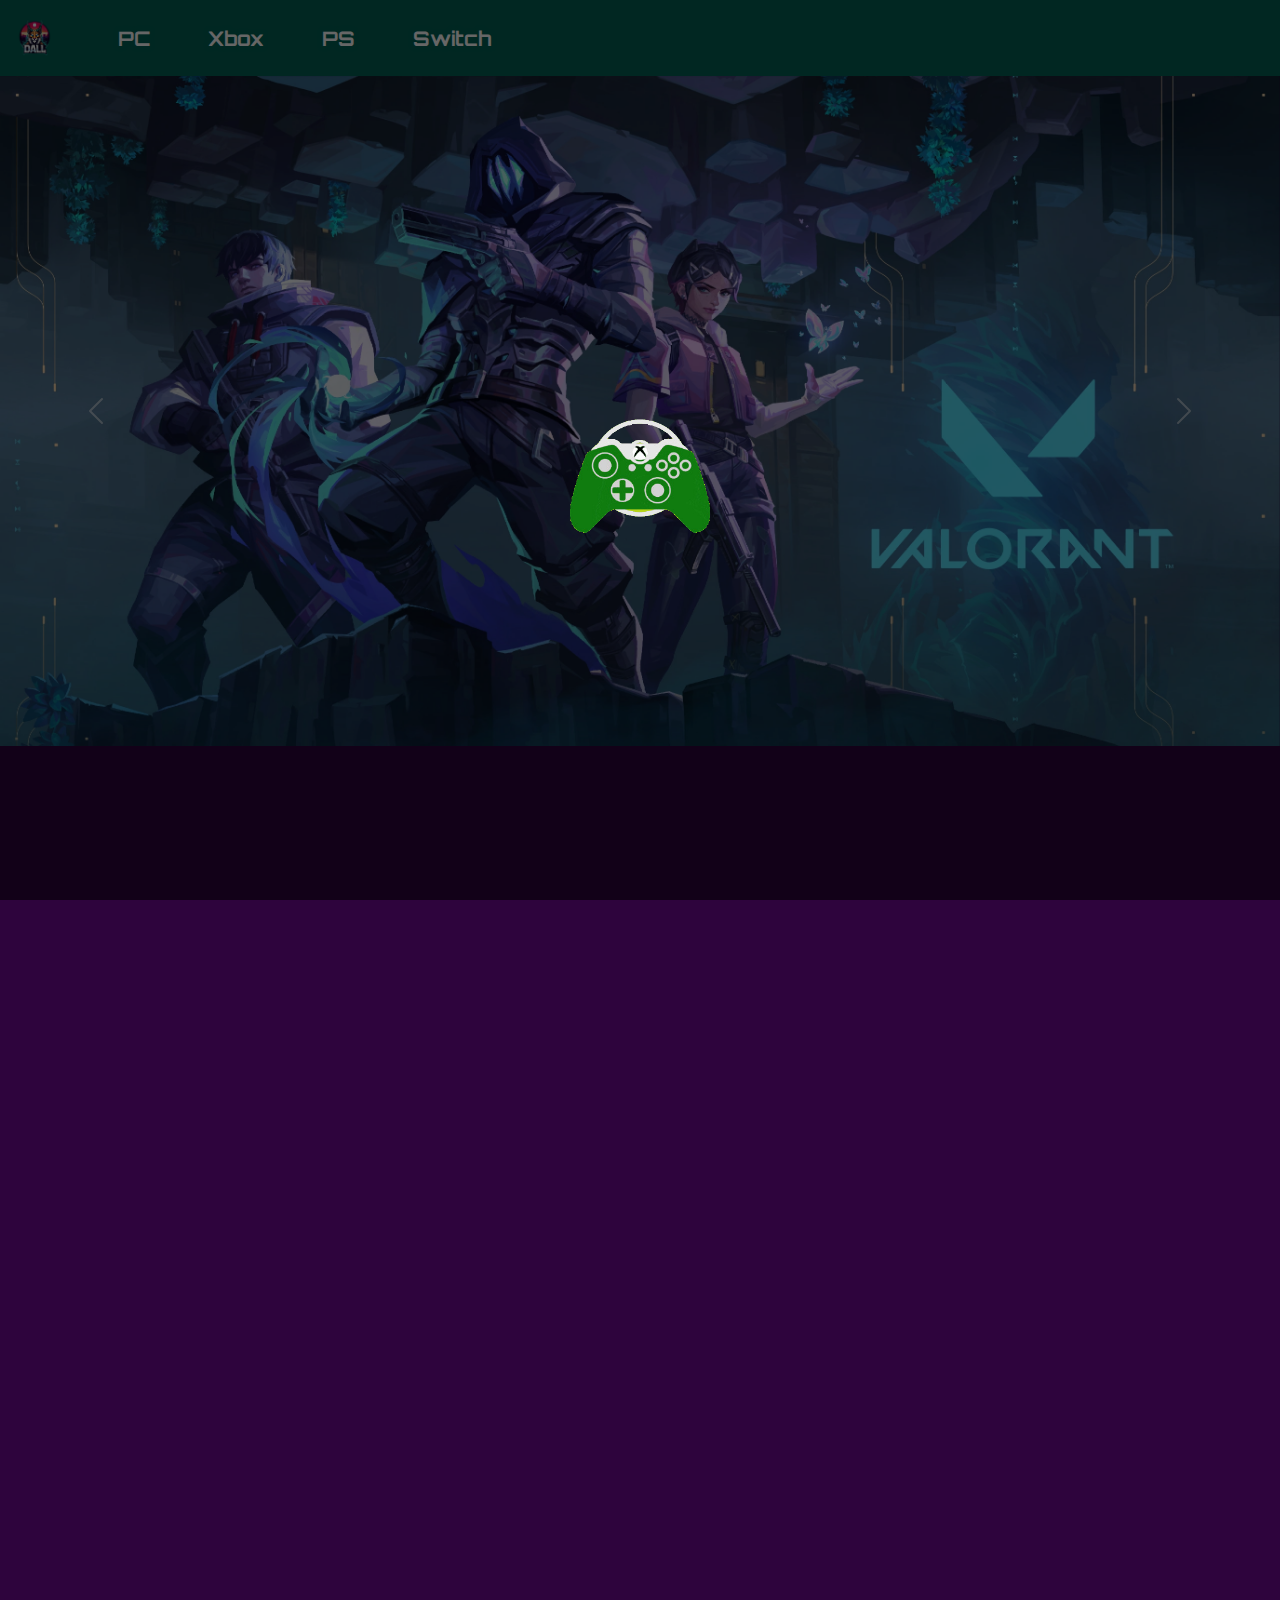
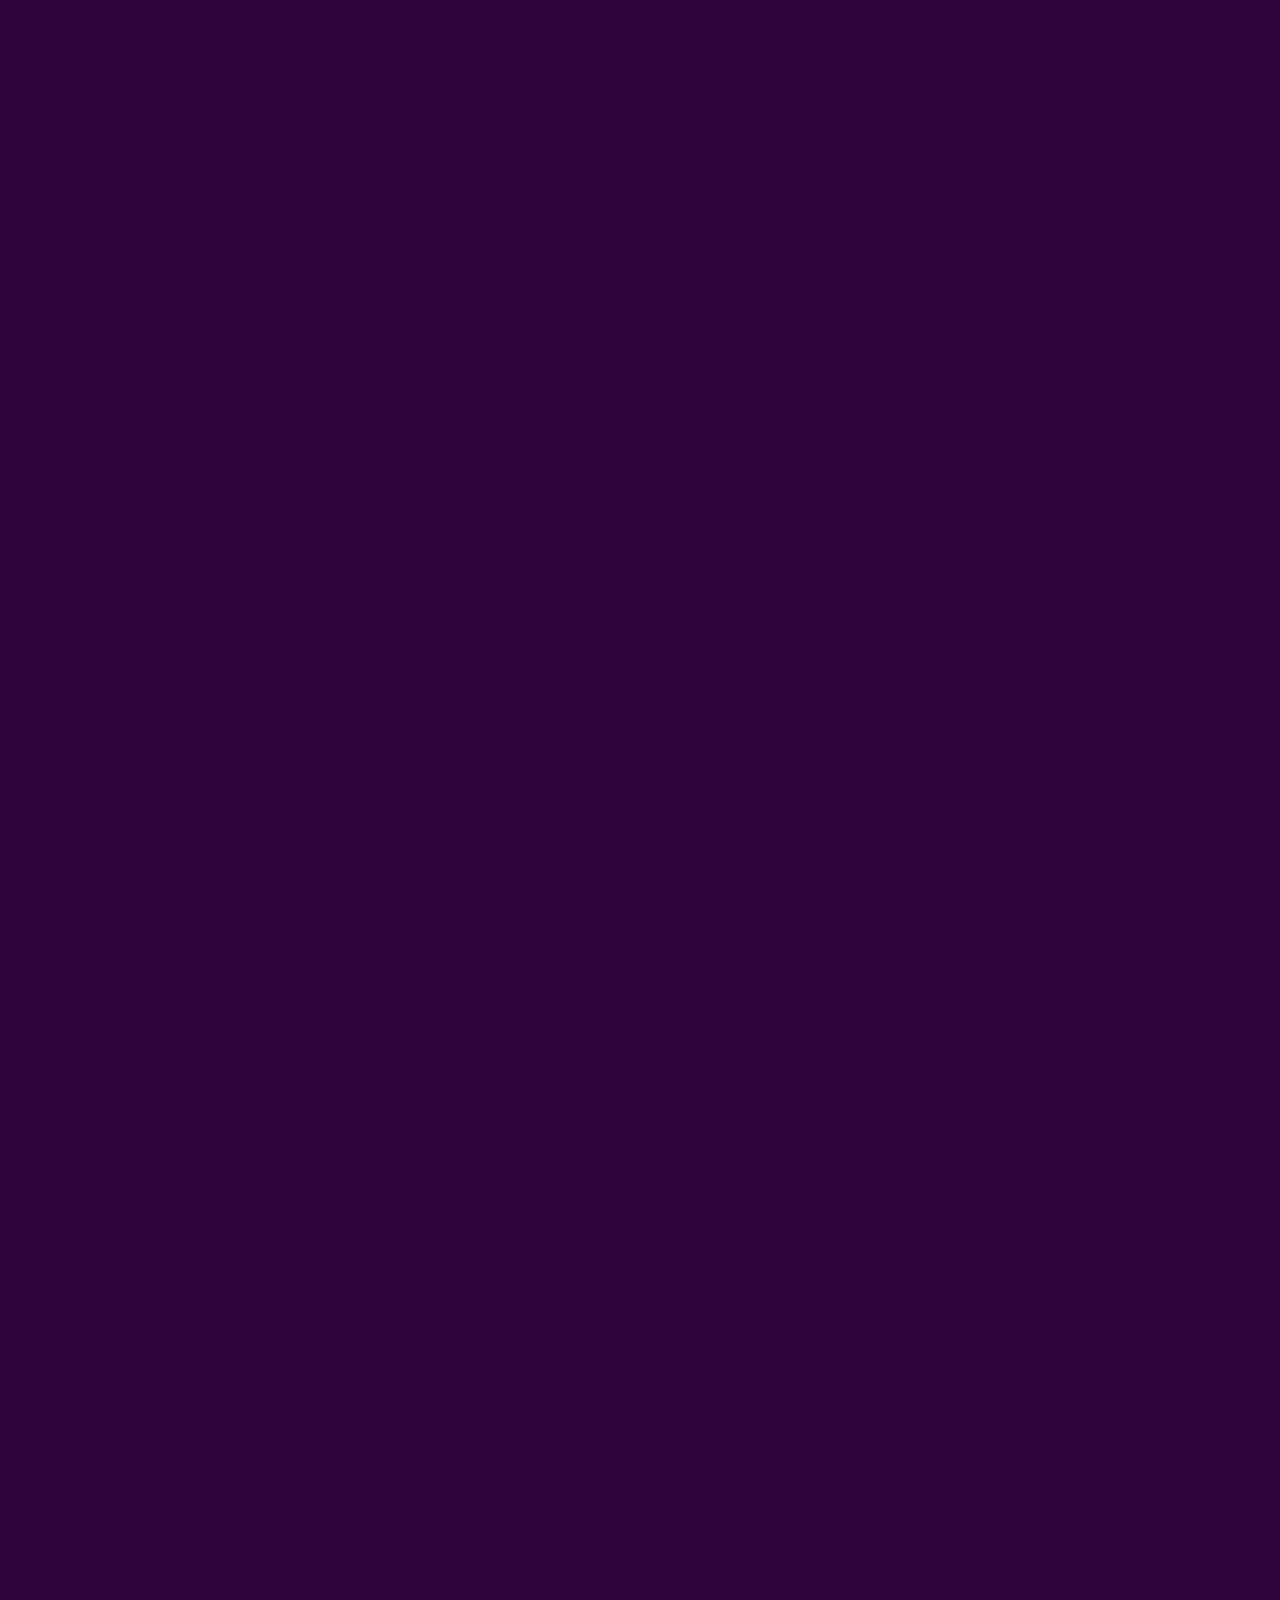
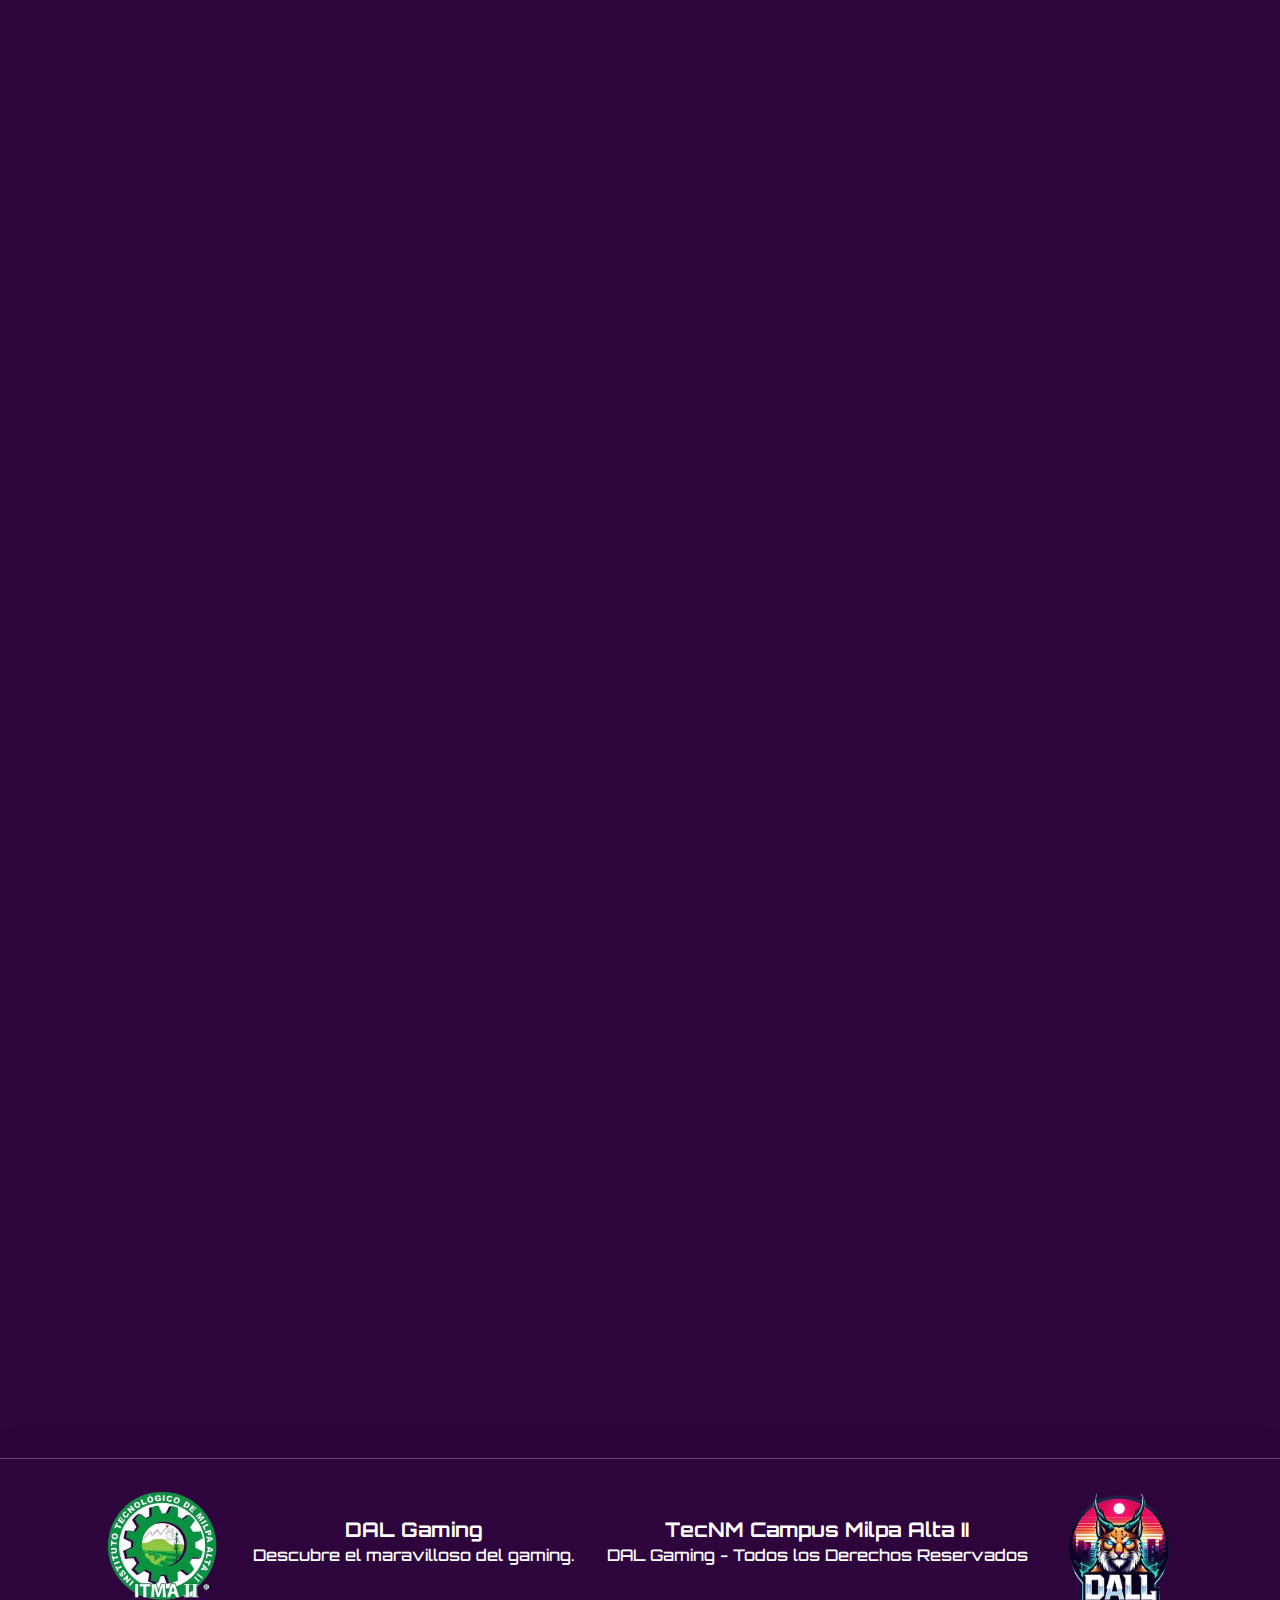
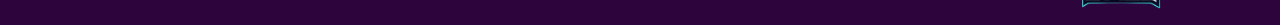
==== commit c7e0a7a5: "Ruteo de boton" ====
--- a/view/catalogo.html
+++ b/view/catalogo.html
@@ -18,11 +18,11 @@
 
 <body class="fondoYLetra">
   <!--Container De Nav-->
-  <nav class="navbar navbar-expand-lg navbar-synthwave">
+  <nav class="navbar navbar-expand-lg navbar-synthwave" id="navSolido">
     <div class="container-fluid">
       <a href="../index.html"><img class="navbar-brand" src="../img/LogoGamer.webp" width="45rem" alt="ImgNoEncontrada" /></a>
       <button class="navbar-toggler" type="button" data-bs-toggle="collapse" data-bs-target="#navbarSupportedContent" aria-controls="navbarSupportedContent" aria-expanded="false" aria-label="Toggle navigation">
-        <span class="navbar-toggler-icon"><img src="./img/IconoDeNav.webp" width="25rem" alt="" /></span>
+        <span class="navbar-toggler-icon"><img src="../img/IconoDeNav.webp" width="25rem" alt="" /></span>
       </button>
       <div class="collapse navbar-collapse" id="navbarSupportedContent">
         <ul class="navbar-nav me-auto mb-2 mb-lg-0">
--- a/css/style.css
+++ b/css/style.css
@@ -84,3 +84,10 @@
 .navbar-synthwave .navbar-toggler-icon img {
   filter: drop-shadow(0 0 5px #036356);
 }
+
+.menu-fixed{ 
+  position: fixed;
+    width: 100%;
+    top:0;
+    z-index: 1000;
+}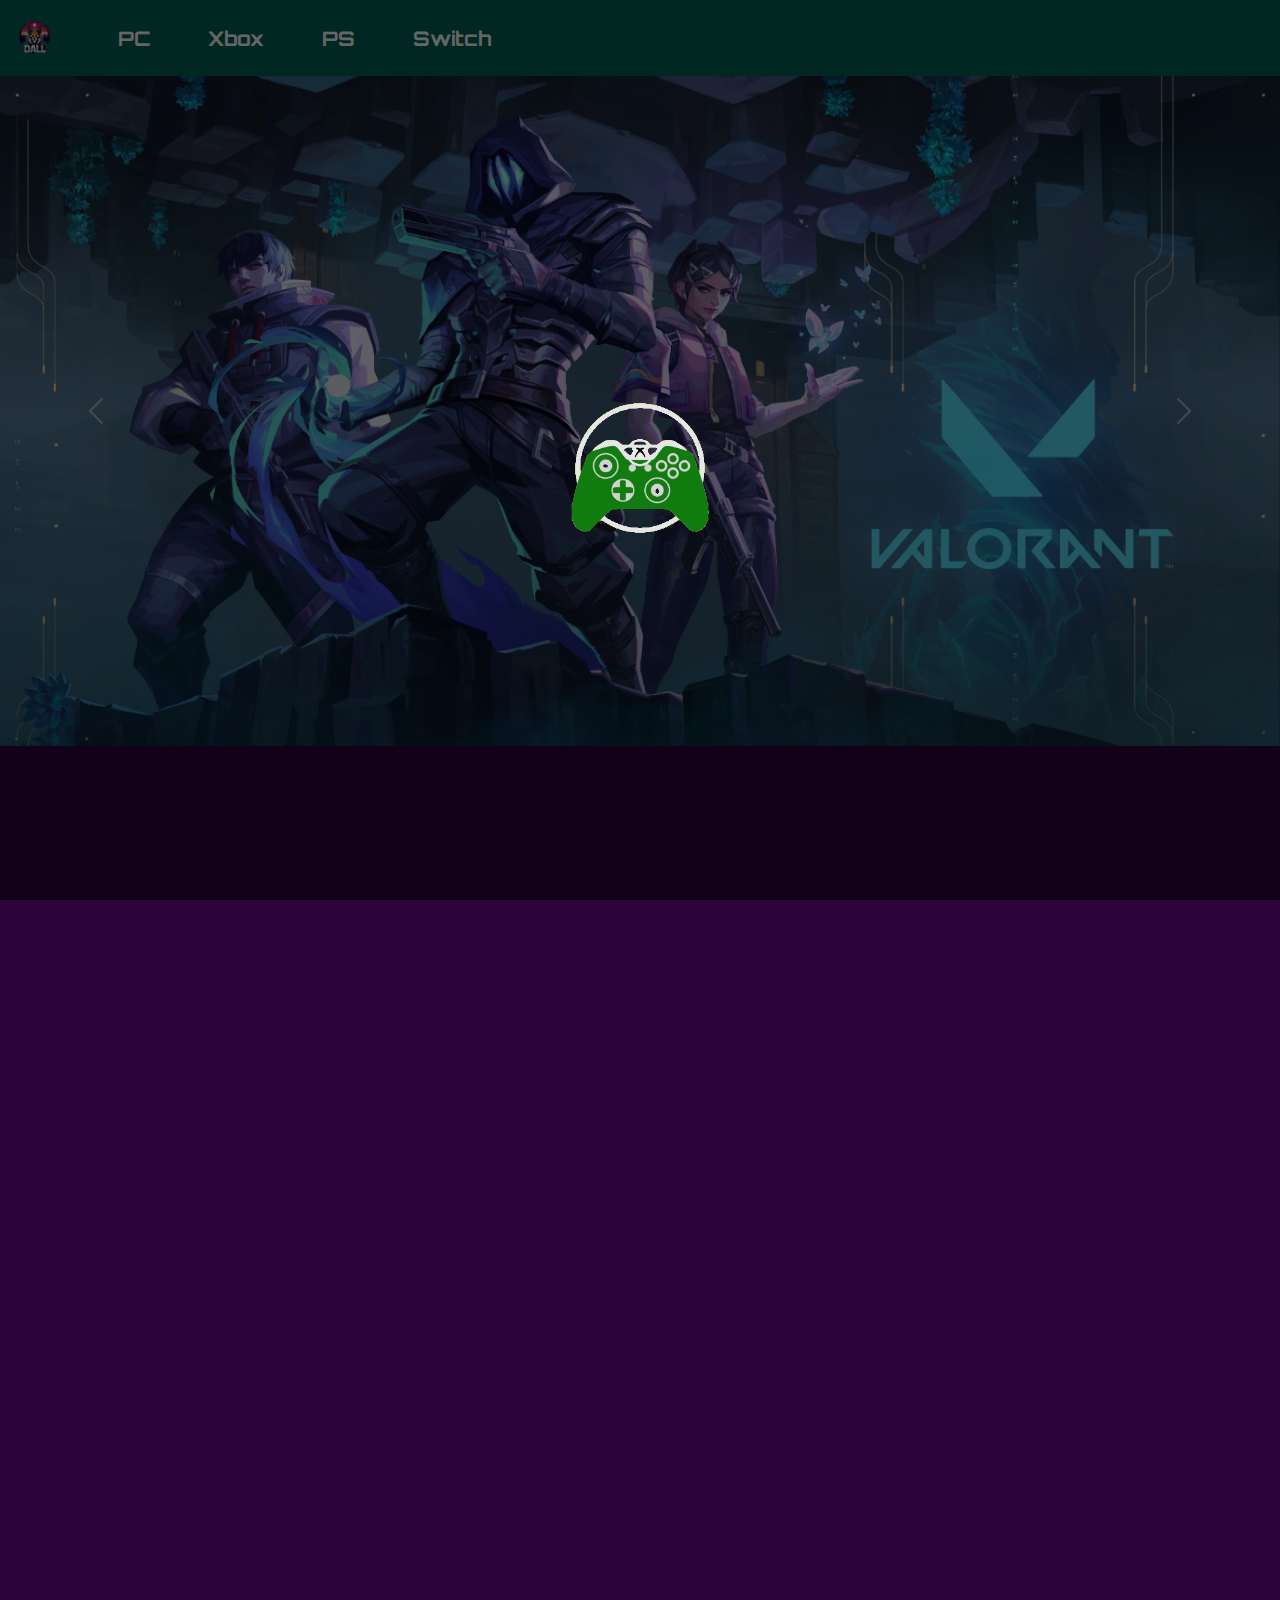
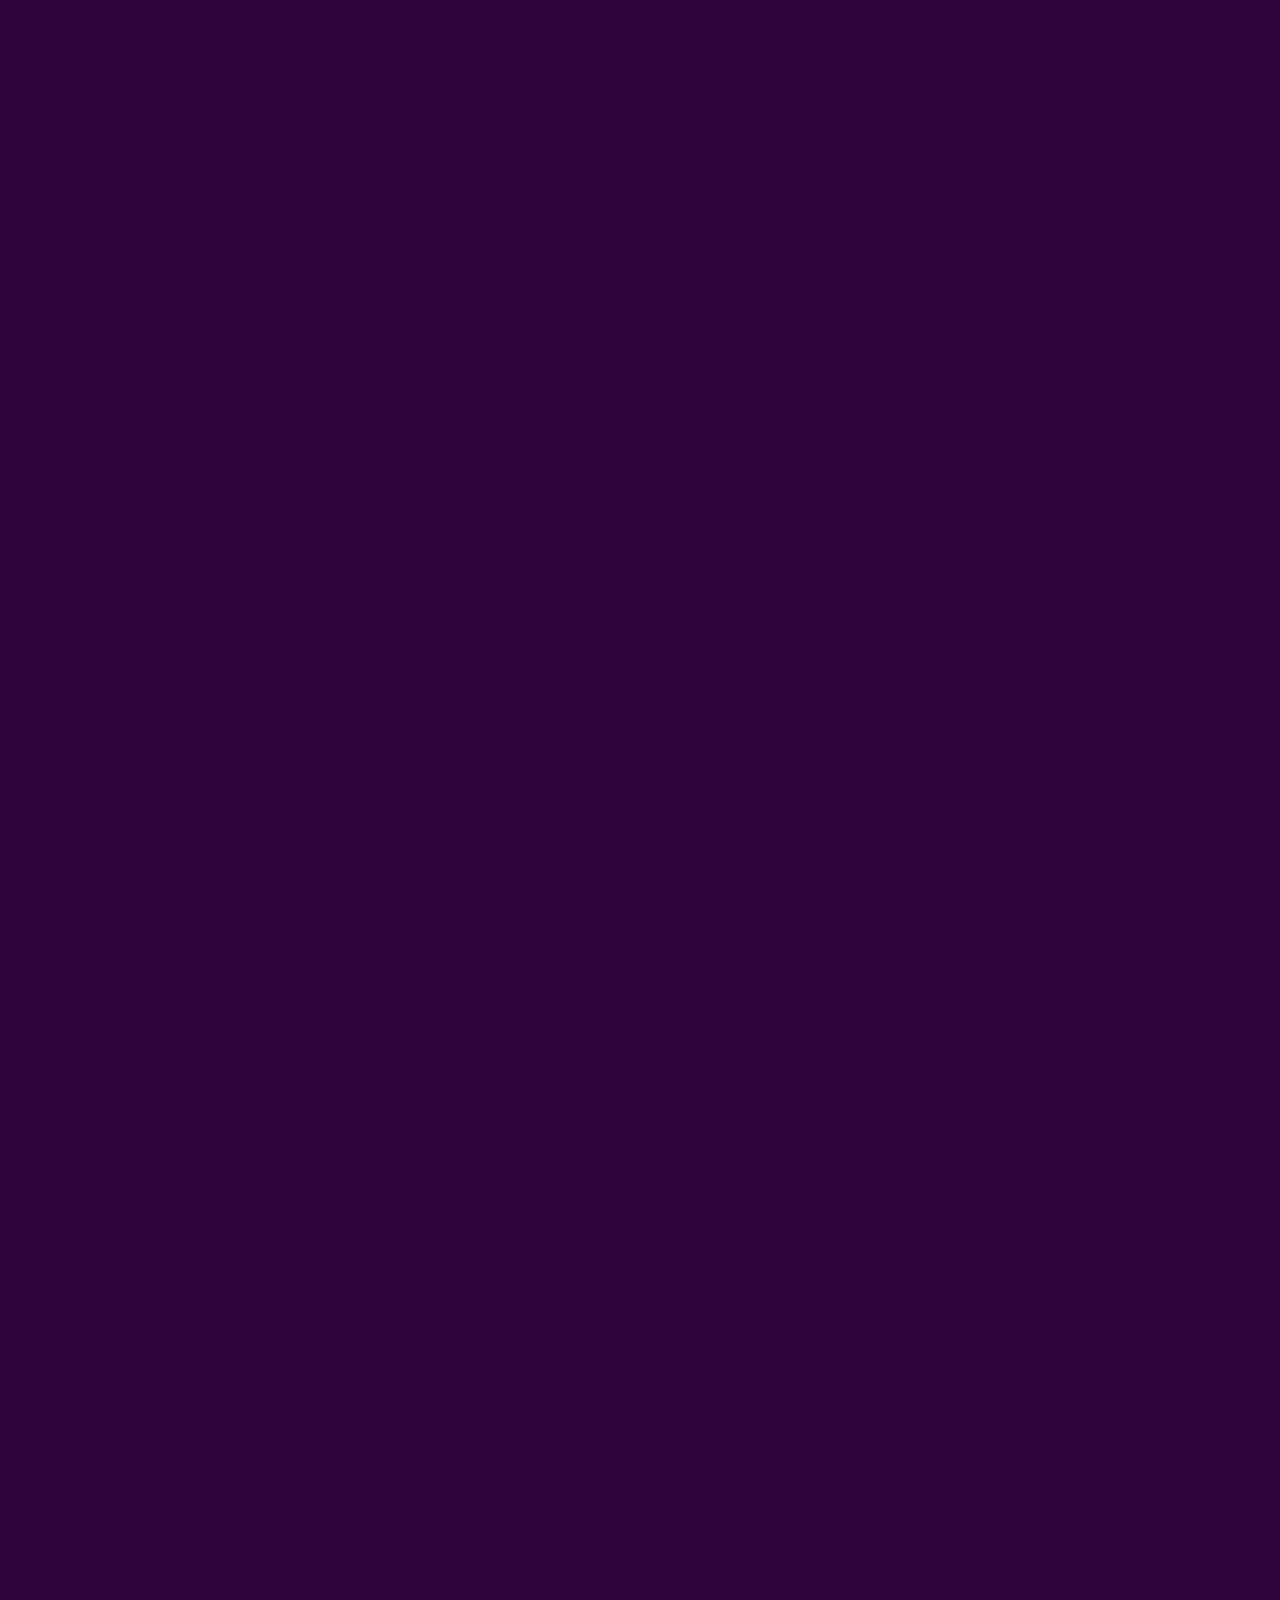
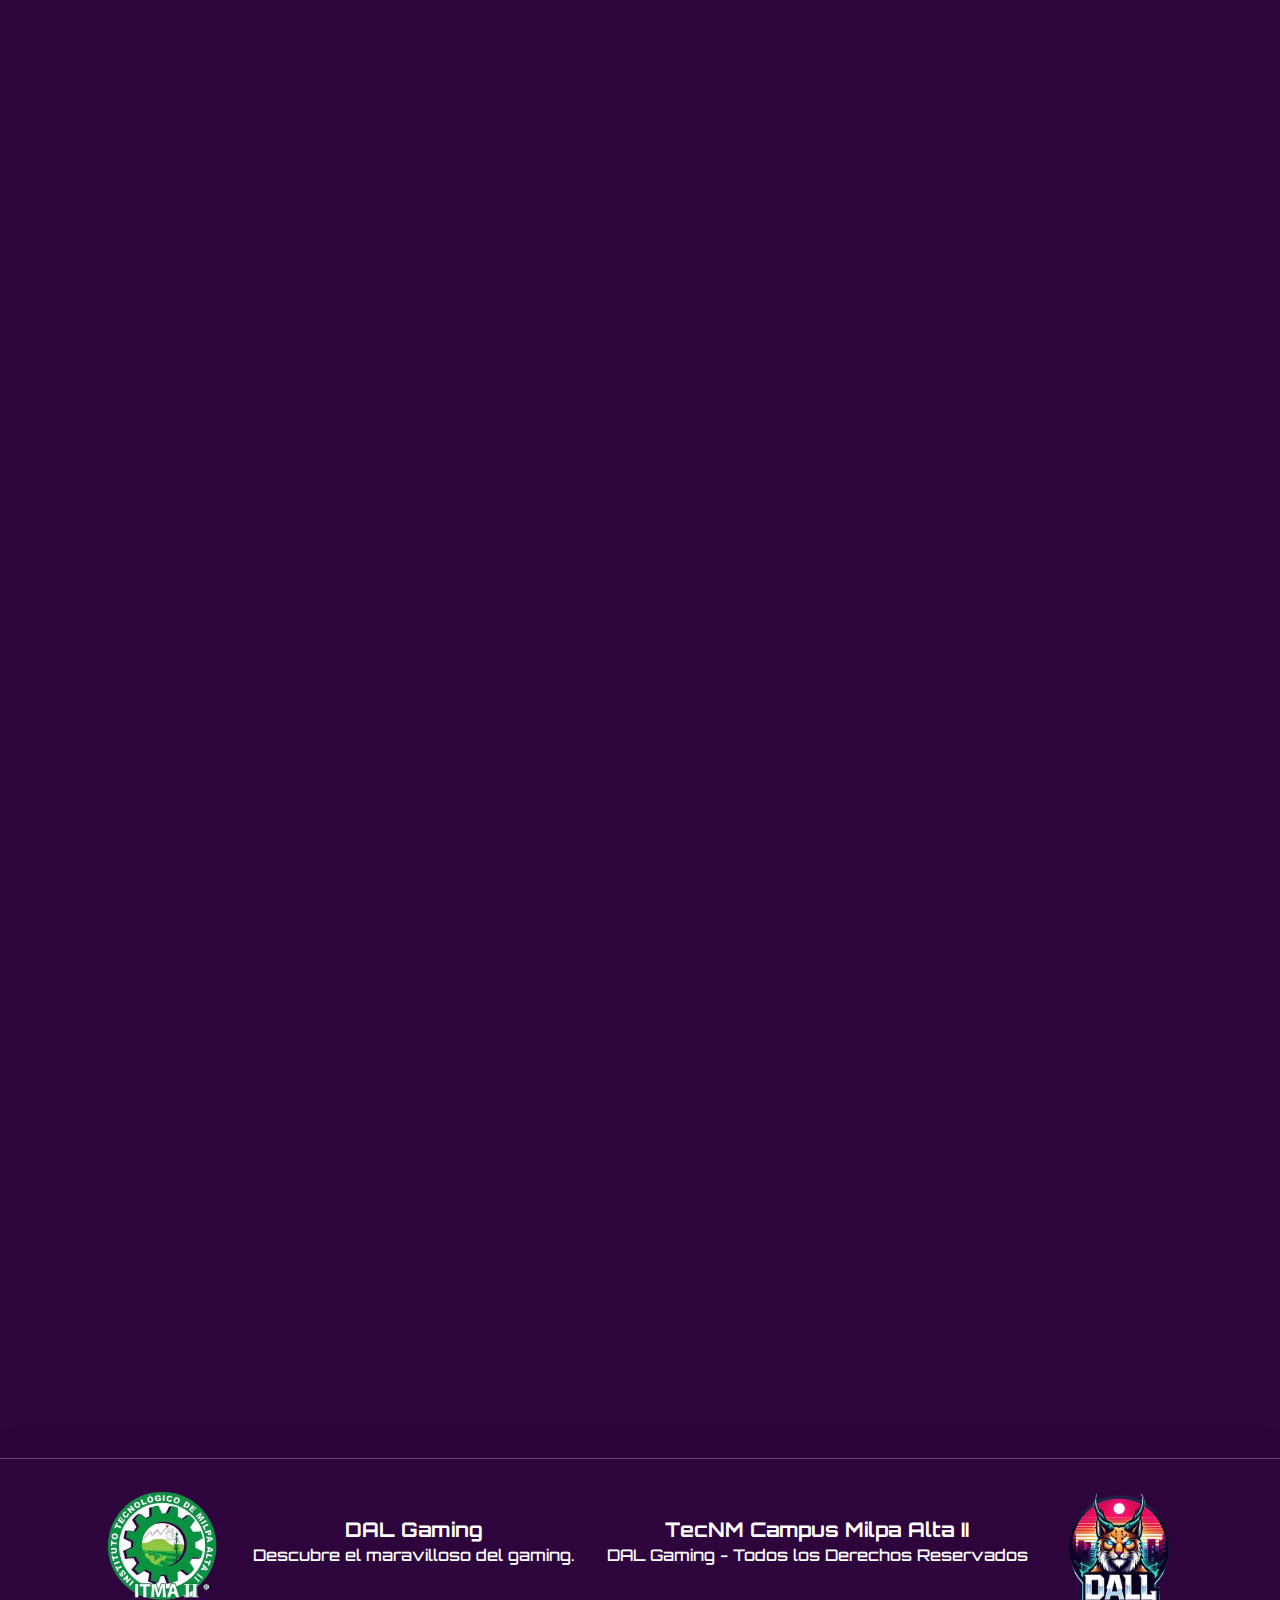
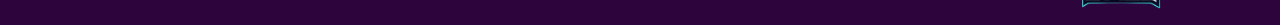
==== commit de42b0c4: "Agregando Nav movil" ====
--- a/view/catalogo.html
+++ b/view/catalogo.html
@@ -22,7 +22,7 @@
     <div class="container-fluid">
       <a href="../index.html"><img class="navbar-brand" src="../img/LogoGamer.webp" width="45rem" alt="ImgNoEncontrada" /></a>
       <button class="navbar-toggler" type="button" data-bs-toggle="collapse" data-bs-target="#navbarSupportedContent" aria-controls="navbarSupportedContent" aria-expanded="false" aria-label="Toggle navigation">
-        <span class="navbar-toggler-icon"><img src="../img/IconoDeNav.webp" width="25rem" alt="" /></span>
+        <span class="navbar-toggler-icon"><img src="./img/IconoDeNav.webp" width="25rem" alt="" /></span>
       </button>
       <div class="collapse navbar-collapse" id="navbarSupportedContent">
         <ul class="navbar-nav me-auto mb-2 mb-lg-0">
--- a/css/style.css
+++ b/css/style.css
@@ -84,7 +84,6 @@
 .navbar-synthwave .navbar-toggler-icon img {
   filter: drop-shadow(0 0 5px #036356);
 }
-
 .menu-fixed{ 
   position: fixed;
     width: 100%;
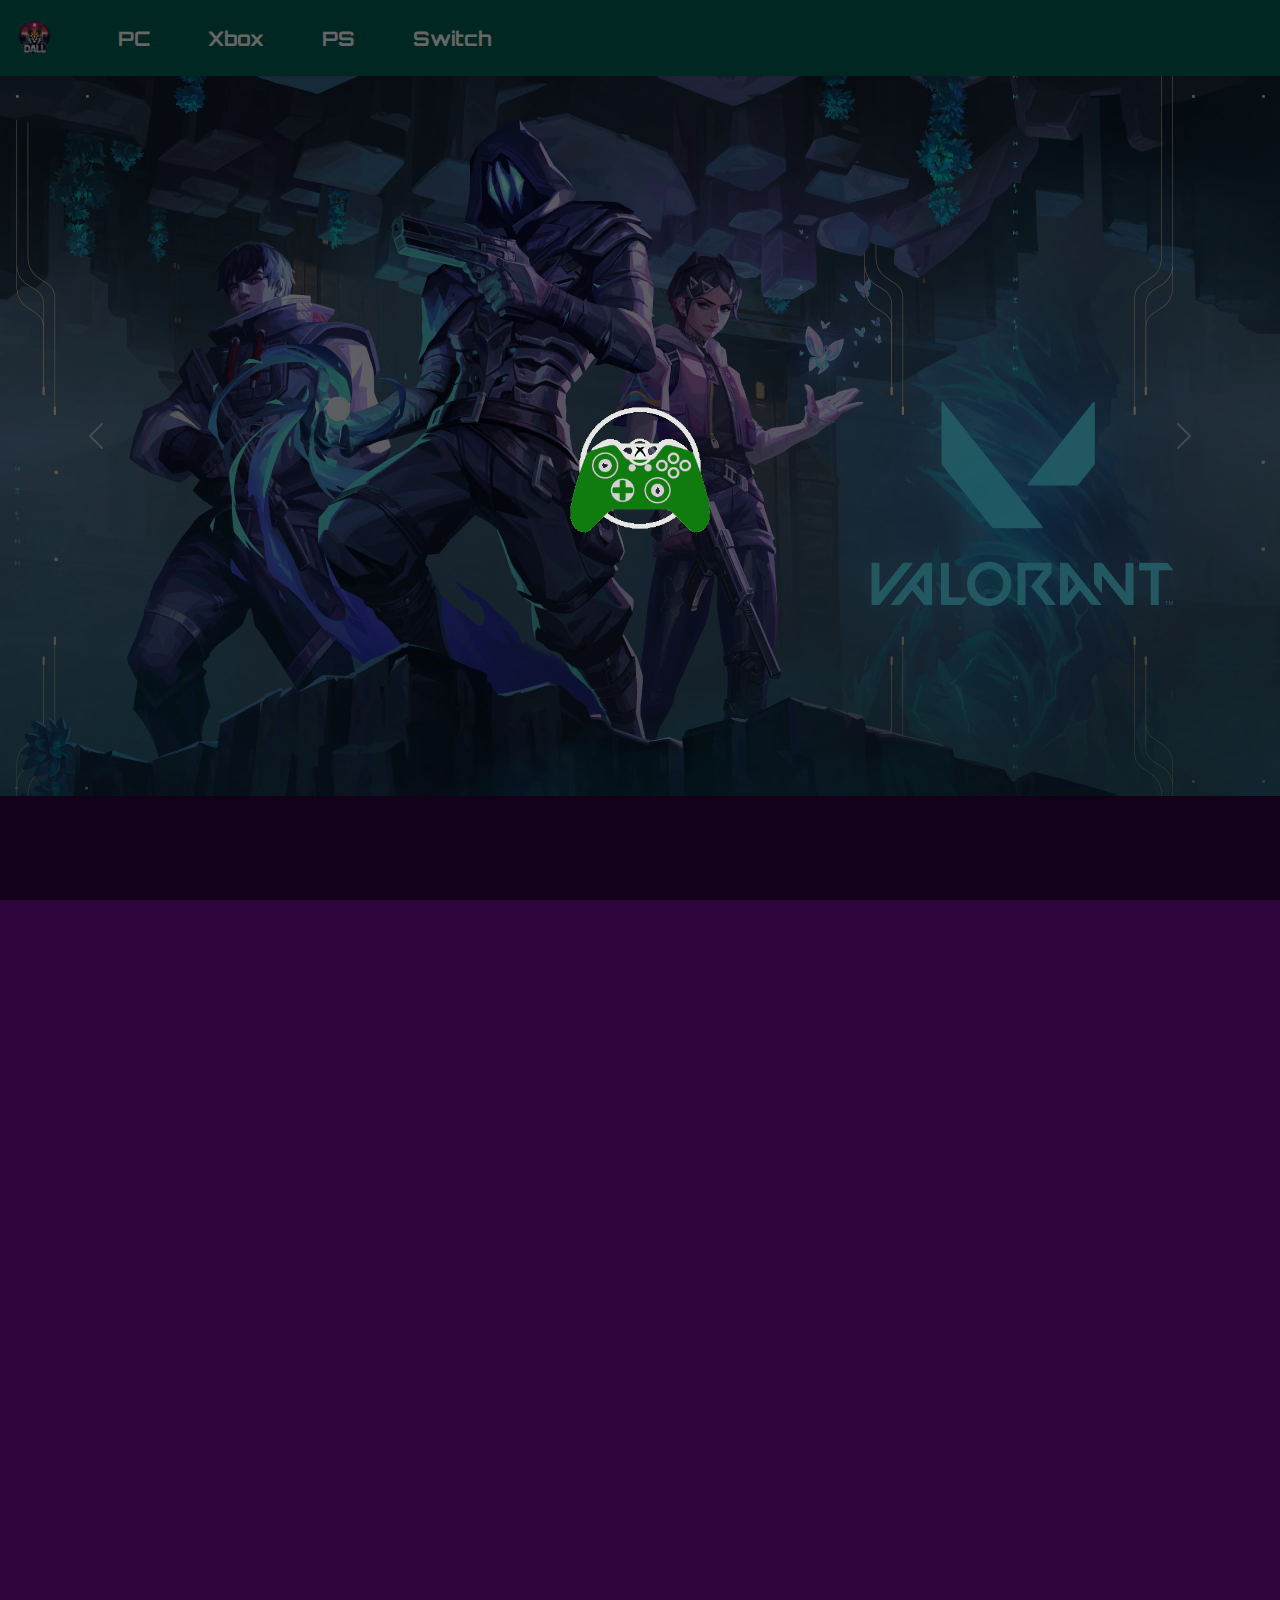
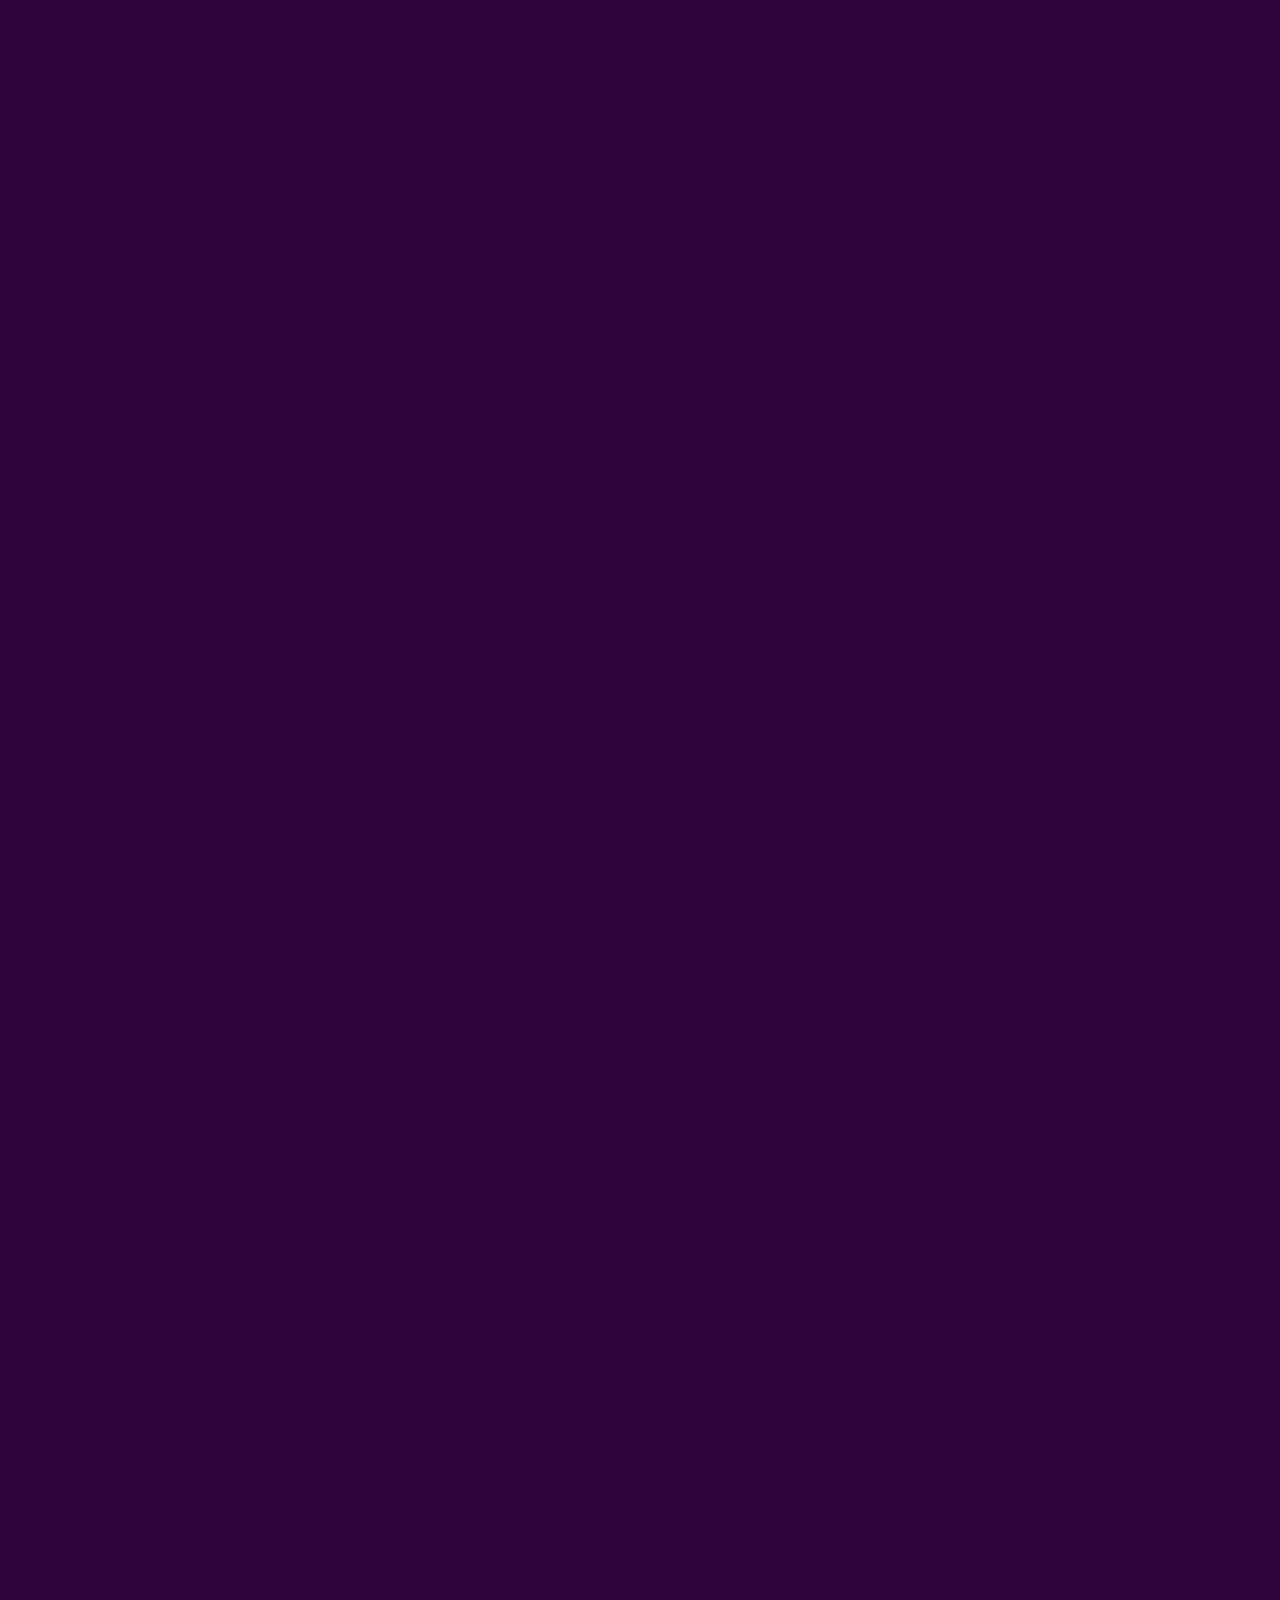
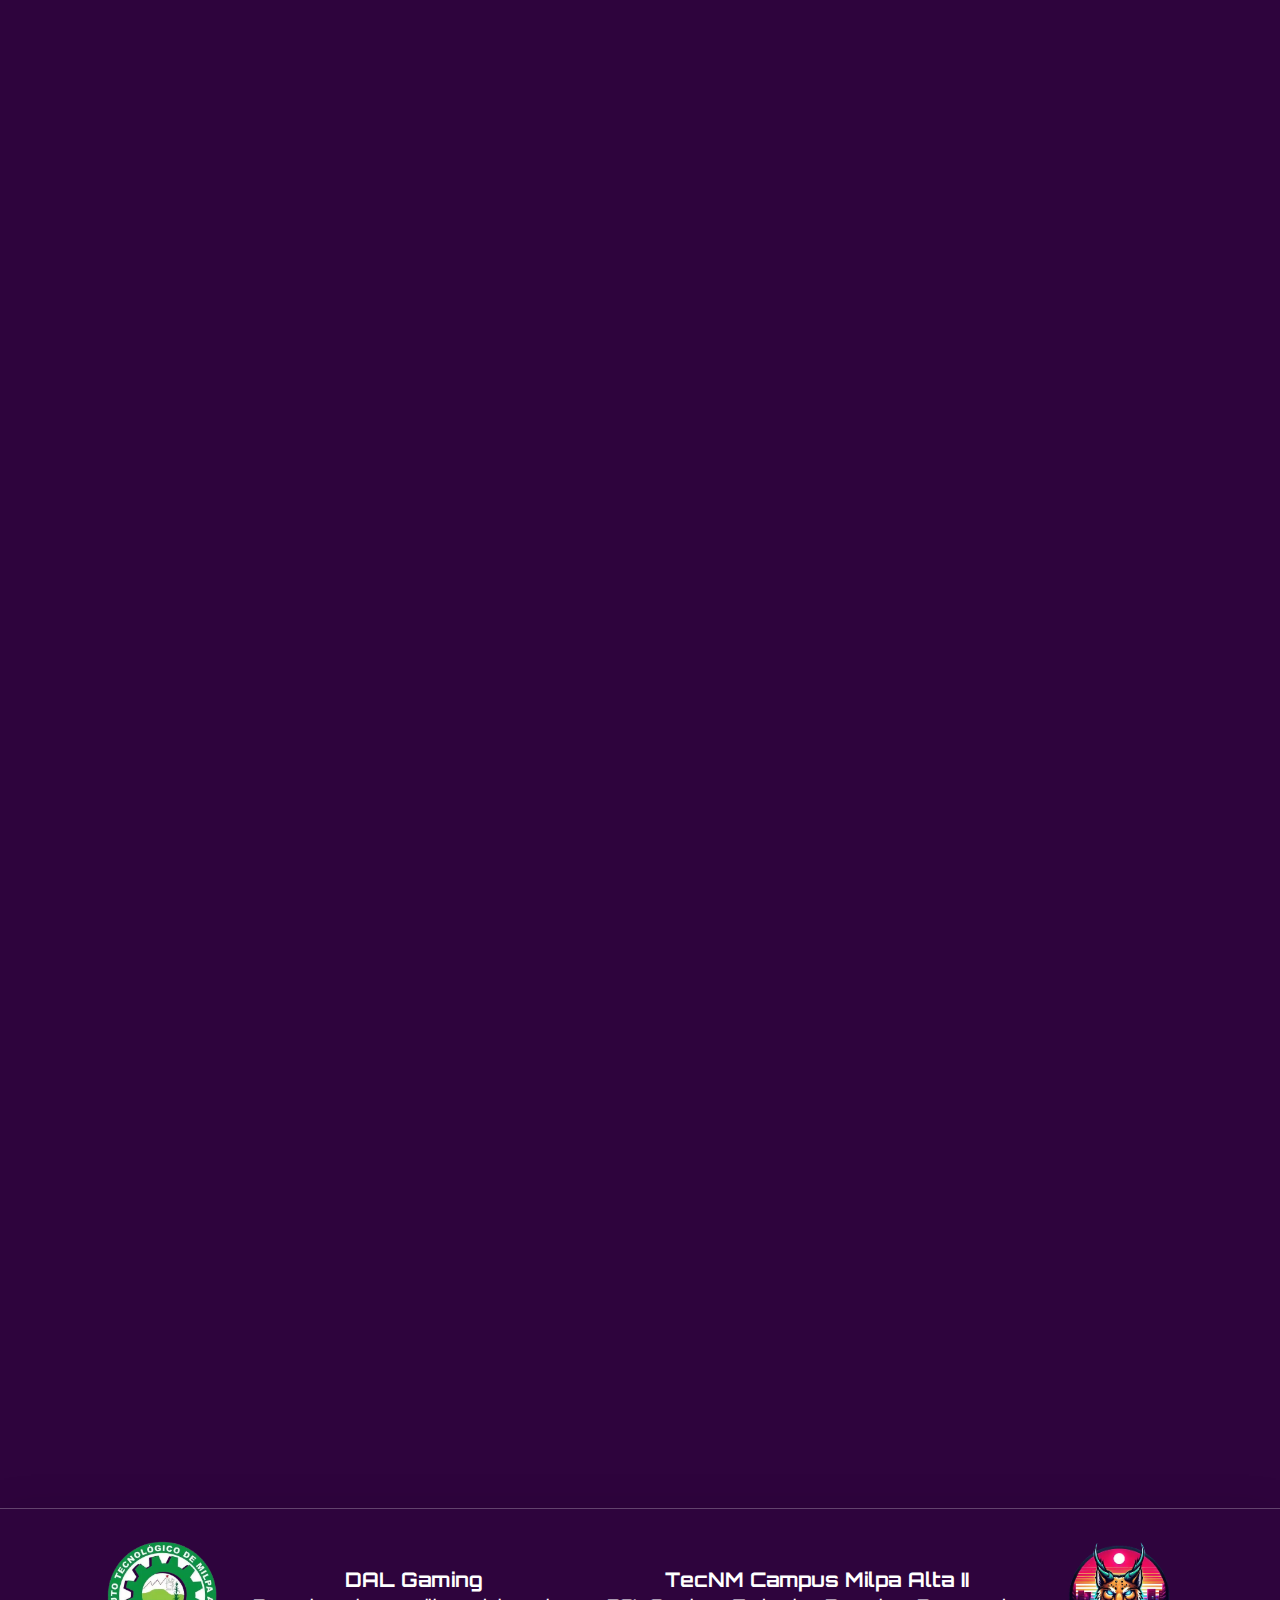
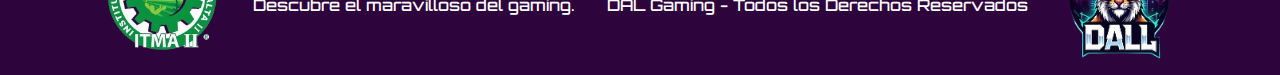
==== commit c6fae203: "Cambio a los carruseles de otras paginas" ====
--- a/view/catalogo.html
+++ b/view/catalogo.html
@@ -22,7 +22,7 @@
     <div class="container-fluid">
       <a href="../index.html"><img class="navbar-brand" src="../img/LogoGamer.webp" width="45rem" alt="ImgNoEncontrada" /></a>
       <button class="navbar-toggler" type="button" data-bs-toggle="collapse" data-bs-target="#navbarSupportedContent" aria-controls="navbarSupportedContent" aria-expanded="false" aria-label="Toggle navigation">
-        <span class="navbar-toggler-icon"><img src="./img/IconoDeNav.webp" width="25rem" alt="" /></span>
+        <span class="navbar-toggler-icon"><img src="../img/IconoDeNav.webp" width="25rem" alt="" /></span>
       </button>
       <div class="collapse navbar-collapse" id="navbarSupportedContent">
         <ul class="navbar-nav me-auto mb-2 mb-lg-0">
@@ -56,15 +56,22 @@
   <div id="carouselExample" class="carousel slide">
     <div class="carousel-inner">
       <div class="carousel-item active">
-        <img src="../img/Valorant.webp" height="670" width="1510" class="d-block w-100" alt="ImgNoEncontrada">
+        <div class="d-flex justify-content-center">
+          <img src="../img/Valorant.webp" class="d-block img-fluid" alt="Valorant">
+        </div>
       </div>
       <div class="carousel-item">
-        <img src="../img/PlayStation.webp" height="670" width="1510" class="d-block w-100" alt="ImgNoEncontrada">
+        <div class="d-flex justify-content-center">
+          <img src="../img/PlayStation.webp" class="d-block img-fluid" alt="PlayStation">
+        </div>
       </div>
       <div class="carousel-item">
-        <img src="../img/Xbox.webp" height="670" width="1510" class="d-block w-100" alt="ImgNoEncontrada">
+        <div class="d-flex justify-content-center">
+          <img src="../img/Xbox.webp" class="d-block img-fluid" alt="Xbox">
+        </div>
       </div>
     </div>
+    <!-- Controls -->
     <button class="carousel-control-prev" type="button" data-bs-target="#carouselExample" data-bs-slide="prev">
       <span class="carousel-control-prev-icon" aria-hidden="true"></span>
       <span class="visually-hidden">Previous</span>
--- a/css/style.css
+++ b/css/style.css
@@ -2,6 +2,10 @@
   font-family: 'Orbitron', sans-serif;
   background-color: #2e043d;
 } 
+.carousel-inner .carousel-item img {
+  max-width: 100%;
+  height: auto;
+}
 .card-custom {
   position: relative;
   overflow: hidden;
@@ -84,6 +88,7 @@
 .navbar-synthwave .navbar-toggler-icon img {
   filter: drop-shadow(0 0 5px #036356);
 }
+
 .menu-fixed{ 
   position: fixed;
     width: 100%;
